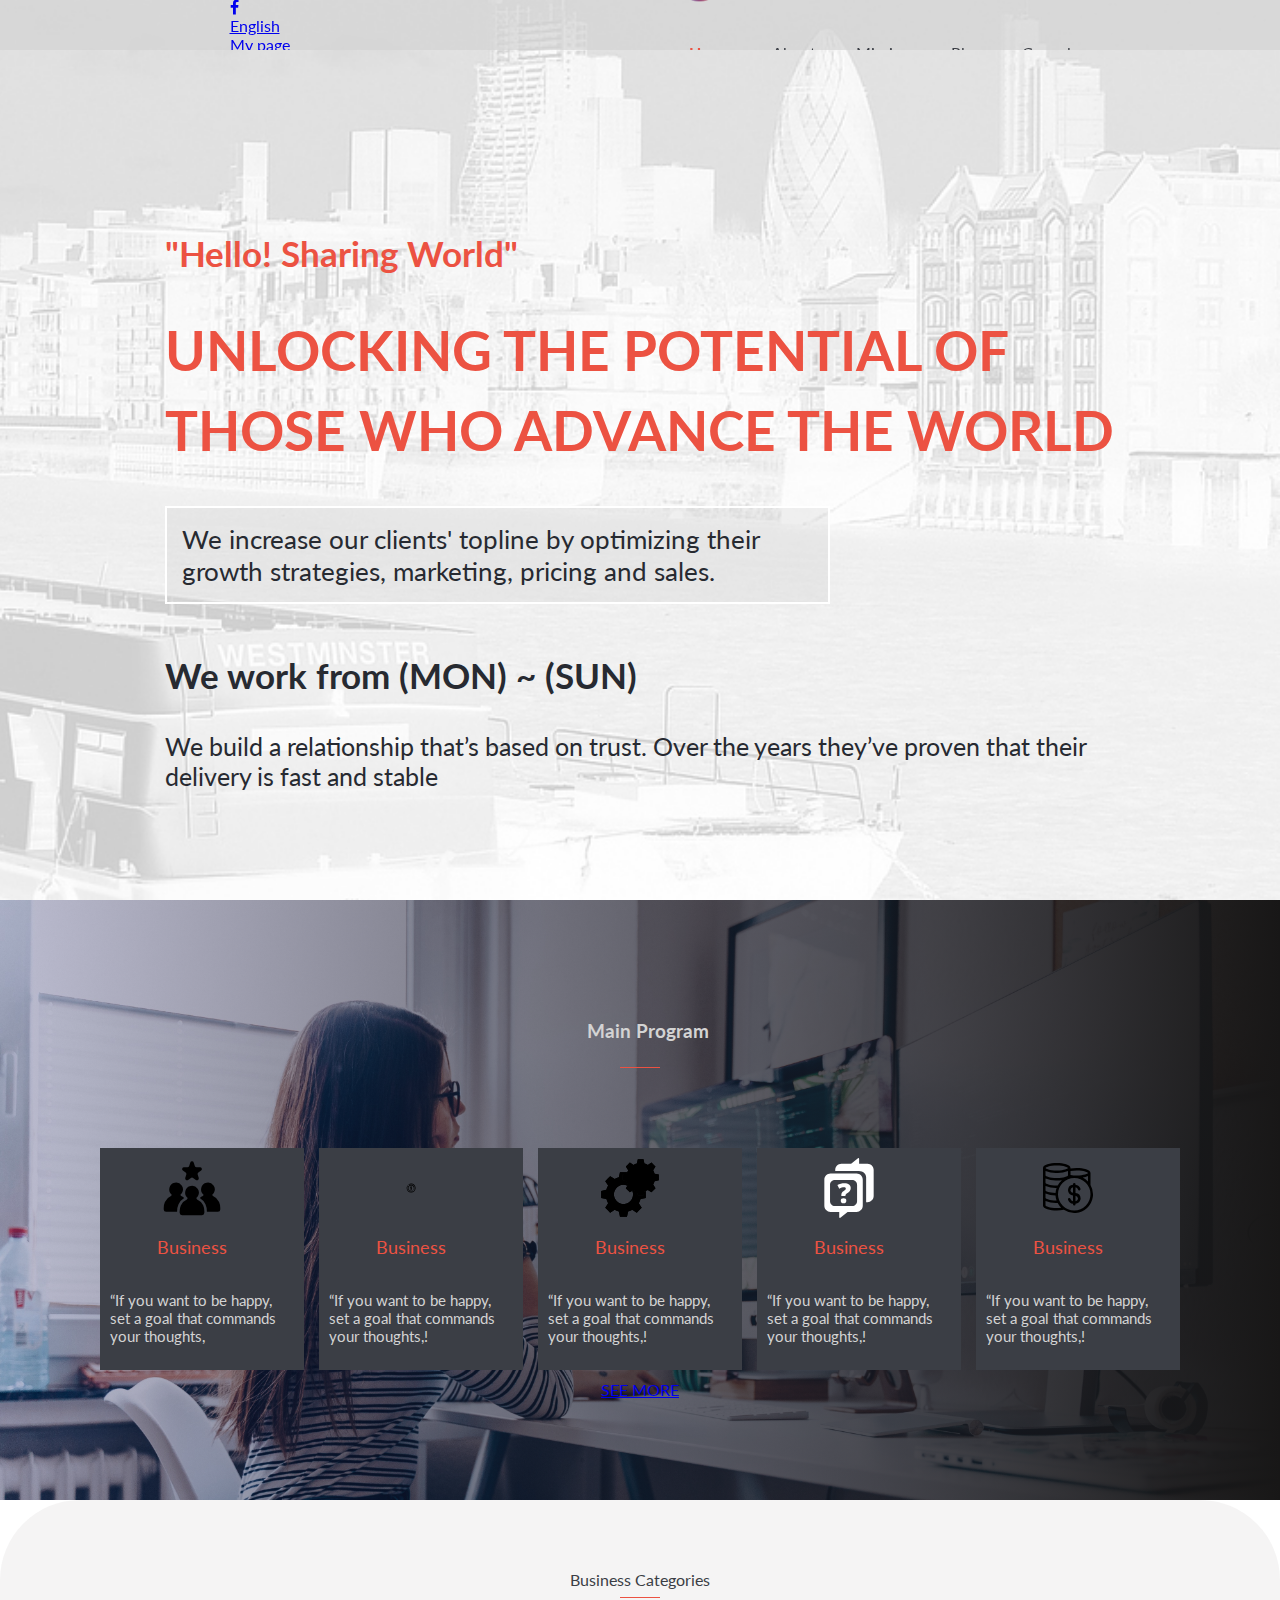
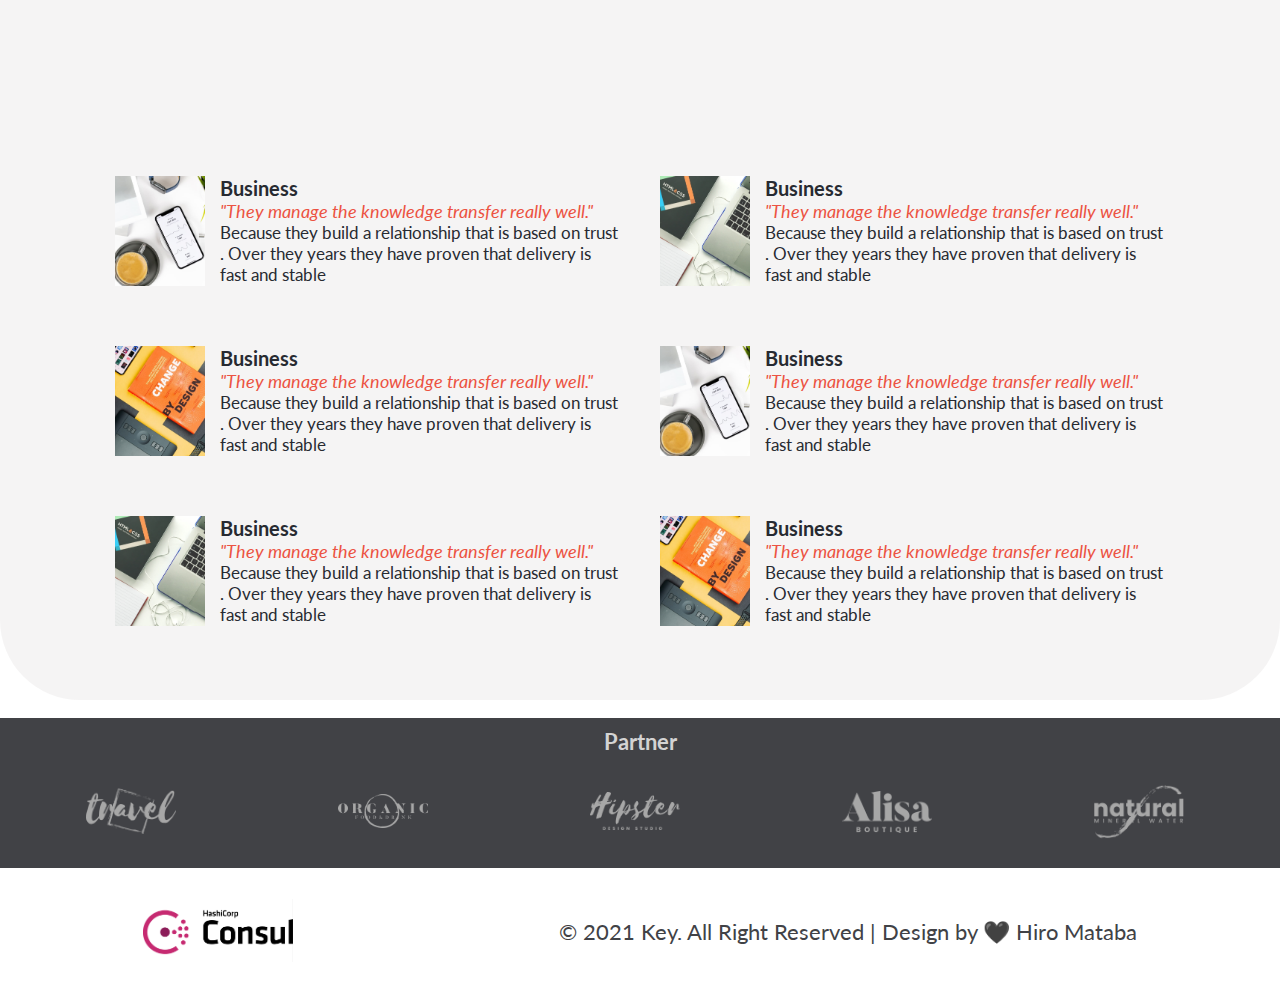
==== index.html @ ee6054e7 "Apply Review" ====
<!DOCTYPE html>
<html lang="en">
  <head>
    <meta charset="UTF-8" />
    <meta http-equiv="X-UA-Compatible" content="IE=edge" />
    <meta name="viewport" content="width=device-width, initial-scale=1.0" />
    <title>Consul</title>
    <link rel="stylesheet" href="style.css" />
    <link
      rel="stylesheet"
      href="https://cdnjs.cloudflare.com/ajax/libs/font-awesome/4.7.0/css/font-awesome.min.css"
    />
  </head>
  <body>
    <header>
      <div class="top-navbar">
        <ul>
          <li><a href="#"><i class="fa fa-twitter"></i></a></li>
          <li><a href="#"><i class="fa fa-facebook"></i></a></li>
          <li><a href="#">English</a></li>
          <li><a href="#">My page</a></li>
          <li><a href="#"> Logout</a></li>
        </ul>
      </div>

      <div class="main-navbar">
        <div class="logo">
          <a href="#"><img src="./img/consul-logo.png" alt="" /></a>
        </div>
        <nav class="navbar">
          <div class="hamburger">
            <img src="./img/Hamburger_icon.svg.png" alt="Menu Hamburger" />
          </div>
          <ul class="nav-links">
            <li class="close-menu-btn">
              <button type="submit">
                <span>&times;</span>
              </button>
            </li>
            <li><a href="index.html" id="current">Home</a></li>
            <li><a href="about.html">About</a></li>
            <li><a href="#">Mission</a></li>
            <li><a href="#">Plan</a></li>
            <li id="consul-lg"><a href="#">Consul</a></li>
          </ul>
        </nav>
      </div>

    </header>
    <main>
      <section class="home-section">
        <div class="home-wrapper">
          <div class="home-section-header">
            <h2 class="home-greeting">"Hello! Sharing World"</h2>
            <h1 class="home-info">
              Unlocking the potential of those who advance the world
            </h1>
          </div>
          <div class="home-text">
            <p>
              We increase our clients' topline by optimizing their growth
              strategies, marketing, pricing and sales.
            </p>
          </div>
          <div class="home-timetable">
            <p>We work from (MON) ~ (SUN)</p>
          </div>
          <div class="home-adress">
            <p>We build a relationship that’s based on trust. Over the years they’ve proven that their delivery is fast and stable</p>
          </div>

        </div>
      </section>

      <section class="main-program">
        <div class="main-program-ul">
          <h3 class="main-program-intro">Main Program</h3>
          <p class="main-program-intro-line"></p>
          <div class="main-grid">
            <div class="main-program-li">
              <div class="main-program-img">
                <svg xmlns="http://www.w3.org/2000/svg" viewBox="0 0 64 64"><g id="Teamwork"><path d="M22.2837,13.3631l2.9538,2.1461a1.9827,1.9827,0,0,1,.72,2.2168L24.83,21.1986a1.9827,1.9827,0,0,0,3.051,2.2166l2.9541-2.1461a1.9823,1.9823,0,0,1,2.3306,0l2.9541,2.1461a1.9827,1.9827,0,0,0,3.051-2.2166L38.042,17.726a1.9828,1.9828,0,0,1,.72-2.2168l2.9539-2.1461a1.9827,1.9827,0,0,0-1.1655-3.5867H36.9a1.9831,1.9831,0,0,1-1.8857-1.37L33.8857,4.9338a1.9826,1.9826,0,0,0-3.7712,0L28.9861,8.4064A1.9829,1.9829,0,0,1,27.1,9.7764H23.4492A1.9827,1.9827,0,0,0,22.2837,13.3631Z"/><path d="M37.4387,44.1386a1.1737,1.1737,0,0,1-.71-1.0786,1.1966,1.1966,0,0,1,.3718-.8779c.0725-.0691.1419-.1372.1939-.192a7.3474,7.3474,0,0,0,.9675-1.2707,7.3009,7.3009,0,0,0-7.637-10.9231,7.134,7.134,0,0,0-5.758,5.5937A7.3,7.3,0,0,0,26.88,42.1668a1.2386,1.2386,0,0,1,.3862.8793v.0061a1.1751,1.1751,0,0,1-.71,1.09,12.0152,12.0152,0,0,0-6.46,6.4014,15.2866,15.2866,0,0,0-1.274,6.2953v1.56A2.547,2.547,0,0,0,21.37,60.9459h21.261a2.5468,2.5468,0,0,0,2.5466-2.5468V56.8234a15.2521,15.2521,0,0,0-1.2761-6.292A12.0124,12.0124,0,0,0,37.4387,44.1386Z"/><path d="M60.8821,47.0135A12.0119,12.0119,0,0,0,54.42,40.6208a1.1745,1.1745,0,0,1-.71-1.0786,1.1973,1.1973,0,0,1,.3719-.878c.0725-.0692.1421-.1372.1938-.1921a7.3327,7.3327,0,0,0,.9676-1.27,7.3007,7.3007,0,0,0-7.6368-10.9232,7.1333,7.1333,0,0,0-5.758,5.5937,7.3,7.3,0,0,0,2.0129,6.7768,1.2373,1.2373,0,0,1,.3862.8792v.0063a1.1745,1.1745,0,0,1-.71,1.09,11.8293,11.8293,0,0,0-3.1953,1.9487,14.7374,14.7374,0,0,1,6.0188,6.8459,17.8408,17.8408,0,0,1,1.5161,7.405v.6043H59.6116a2.5468,2.5468,0,0,0,2.5468-2.5466V53.3056A15.25,15.25,0,0,0,60.8821,47.0135Z"/><path d="M23.66,42.5729a11.8205,11.8205,0,0,0-3.2026-1.9521,1.1744,1.1744,0,0,1-.71-1.0786,1.1968,1.1968,0,0,1,.3721-.878c.0722-.0692.1418-.1372.1938-.1921a7.341,7.341,0,0,0,.9673-1.27,7.3006,7.3006,0,0,0-7.6367-10.9232,7.1338,7.1338,0,0,0-5.7581,5.5937,7.3007,7.3007,0,0,0,2.013,6.7768,1.2369,1.2369,0,0,1,.3862.8792v.0063a1.1747,1.1747,0,0,1-.71,1.09,12.0156,12.0156,0,0,0-6.46,6.4013,15.2875,15.2875,0,0,0-1.2742,6.2953l0,1.5607a2.5465,2.5465,0,0,0,2.5466,2.5466H16.1228v-.5893a17.8839,17.8839,0,0,1,1.5127-7.4058A14.74,14.74,0,0,1,23.66,42.5729Z"/></g></svg>
              </div>
              <div class="main-role">
                <p>Business</p>
              </div>
              <div class="main-content">
                <p>
                  “If you want to be happy, set a goal that commands your thoughts,                </p>
              </div>
            </div>
            <div class="main-program-li">
              <div class="main-program-img">
                <svg xmlns="http://www.w3.org/2000/svg" xmlns:xlink="http://www.w3.org/1999/xlink" height="2.7092mm" style="shape-rendering:geometricPrecision; text-rendering:geometricPrecision; image-rendering:optimizeQuality; fill-rule:evenodd; clip-rule:evenodd" version="1.1" viewBox="0 0 270.92 270.92" width="2.7092mm" xml:space="preserve"><defs></defs><g id="Layer_x0020_1"><path class="fil0" d="M135.46 110.1c4.8,0 8.72,3.91 8.72,8.71 0,4.38 3.56,7.93 7.94,7.93 4.37,0 7.93,-3.55 7.93,-7.93 0,-10.76 -7.01,-19.84 -16.66,-23.16l0 -4.5c0,-4.37 -3.55,-7.94 -7.93,-7.94 -4.39,0 -7.94,3.57 -7.94,7.94l0 4.5c-9.65,3.32 -16.64,12.4 -16.64,23.16 0,13.57 11.02,24.59 24.58,24.59 4.8,0 8.72,3.92 8.72,8.72 0,4.81 -3.92,8.72 -8.72,8.72 -4.8,0 -8.71,-3.91 -8.71,-8.72 0,-4.38 -3.56,-7.94 -7.94,-7.94 -4.39,0 -7.93,3.56 -7.93,7.94 0,10.76 6.99,19.83 16.64,23.15l0 4.5c0,4.39 3.55,7.95 7.94,7.95 4.38,0 7.93,-3.56 7.93,-7.95l0 -4.5c9.65,-3.32 16.66,-12.39 16.66,-23.15 0,-13.56 -11.03,-24.59 -24.59,-24.59 -4.8,0 -8.71,-3.91 -8.71,-8.72 0,-4.8 3.91,-8.71 8.71,-8.71zm66.49 69.43c3.89,2.05 8.68,0.56 10.72,-3.3 6.6,-12.47 10.08,-26.57 10.08,-40.77 0,-48.12 -39.17,-87.28 -87.29,-87.28 -48.13,0 -87.29,39.16 -87.29,87.28 0,48.13 39.16,87.29 87.29,87.29 13.99,0 27.89,-3.38 40.2,-9.79 3.89,-2.01 5.4,-6.82 3.38,-10.7 -2.02,-3.87 -6.81,-5.41 -10.71,-3.38 -10.19,5.32 -21.26,8.01 -32.87,8.01 -39.38,0 -71.43,-32.04 -71.43,-71.43 0,-39.37 32.05,-71.42 71.43,-71.42 39.38,0 71.43,32.05 71.43,71.42 0,11.63 -2.86,23.16 -8.24,33.34 -2.06,3.88 -0.58,8.68 3.3,10.73zm-66.49 -163.11c-22.99,0 -45.31,6.58 -64.54,19.01 -3.69,2.38 -4.74,7.29 -2.36,10.97 2.39,3.68 7.28,4.72 10.98,2.36 16.64,-10.76 36,-16.46 55.92,-16.46 56.89,0 103.16,46.28 103.16,103.16 0,56.89 -46.27,103.17 -103.16,103.17 -56.89,0 -103.17,-46.28 -103.17,-103.17 0,-19.73 5.59,-38.92 16.18,-55.47 2.36,-3.7 1.28,-8.61 -2.42,-10.97 -3.69,-2.36 -8.6,-1.28 -10.95,2.41 -12.22,19.11 -18.68,41.27 -18.68,64.03 0,65.65 53.39,119.04 119.04,119.04 65.64,0 119.04,-53.39 119.04,-119.04 0,-65.63 -53.4,-119.04 -119.04,-119.04z"/></g></svg>
              </div>
              <div class="main-role">
                <p>Business</p>
              </div>
              <div class="main-content">
                <p>
                  “If you want to be happy, set a goal that commands your thoughts,!
                </p>
              </div>
            </div>
            <div class="main-program-li">
              <div class="main-program-img">
                <svg xmlns="http://www.w3.org/2000/svg" data-name="Layer 1" id="Layer_1" viewBox="0 0 500 500"><defs></defs><title/><path class="cls-1" d="M370.08,277.67,362.45,313H315.23l-7.63-35.29a119.26,119.26,0,0,1-28.51-11.82l-9.86,6.35A80,80,0,1,1,229,230.88l5.93-9.21a119.24,119.24,0,0,1-11.81-28.51l-35.29-7.63V138.31l35.29-7.63c.75-2.8,1.61-5.54,2.56-8.25l-1-4.43h-58l-9.37,43.36a145.92,145.92,0,0,0-35,14.51L85,151.84,65.45,171.37l-2,1.95L44,192.86l24,37.29a146.57,146.57,0,0,0-14.51,35l-43.36,9.37v58l43.36,9.37A146.74,146.74,0,0,0,68,377L44,414.26l19.53,19.53,2,2L85,455.28l37.29-24a146.33,146.33,0,0,0,35,14.51l9.37,43.36h58l9.38-43.36a146.26,146.26,0,0,0,35-14.51l37.29,24,19.54-19.53,1.95-2,19.54-19.53-24-37.29a146.36,146.36,0,0,0,14.52-35l43.35-9.37v-58l-.84-.18C377,275.61,373.59,276.72,370.08,277.67Z"/><path class="cls-2" d="M454.59,130.68a119.24,119.24,0,0,0-11.81-28.51l19.56-30.36-15.9-15.9-1.59-1.59-15.91-15.9L398.59,58a119.24,119.24,0,0,0-28.51-11.81l-7.63-35.29H315.23L307.6,46.17A119.24,119.24,0,0,0,279.09,58L248.73,38.42l-15.9,15.9-1.59,1.59-15.9,15.9,19.56,30.36a119.24,119.24,0,0,0-11.81,28.51l-35.29,7.63v47.22l35.29,7.63a119.24,119.24,0,0,0,11.81,28.51L215.34,252l15.9,15.9,1.59,1.59,15.9,15.91,30.36-19.57a119.26,119.26,0,0,0,28.51,11.82L315.23,313h47.22l7.63-35.29a119.26,119.26,0,0,0,28.51-11.82l30.35,19.57,15.91-15.91,1.59-1.59,15.9-15.9-19.56-30.35a119.24,119.24,0,0,0,11.81-28.51l35.29-7.63V138.31Z"/><path class="cls-3" d="M454.59,130.68a119.24,119.24,0,0,0-11.81-28.51l19.56-30.36-15.9-15.9-1.59-1.59-15.91-15.9L398.59,58a119.24,119.24,0,0,0-28.51-11.81l-7.63-35.29H315.23L307.6,46.17A119.24,119.24,0,0,0,279.09,58L248.73,38.42l-15.9,15.9-1.59,1.59-15.9,15.9,19.56,30.36a119.24,119.24,0,0,0-11.81,28.51l-35.29,7.63v47.22l35.29,7.63a119.24,119.24,0,0,0,11.81,28.51L215.34,252l15.9,15.9,1.59,1.59,15.9,15.91,30.36-19.57a119.26,119.26,0,0,0,28.51,11.82L315.23,313h47.22l7.63-35.29a119.26,119.26,0,0,0,28.51-11.82l30.35,19.57,15.91-15.91,1.59-1.59,15.9-15.9-19.56-30.35a119.24,119.24,0,0,0,11.81-28.51l35.29-7.63V138.31Z"/><path class="cls-3" d="M370.08,277.67,362.45,313H315.23l-7.63-35.29a119.26,119.26,0,0,1-28.51-11.82l-9.86,6.35A80,80,0,1,1,229,230.88l5.93-9.21a119.24,119.24,0,0,1-11.81-28.51l-35.29-7.63V138.31l35.29-7.63c.75-2.8,1.61-5.54,2.56-8.25l-1-4.43h-58l-9.37,43.36a145.92,145.92,0,0,0-35,14.51L85,151.84,65.45,171.37l-2,1.95L44,192.86l24,37.29a146.57,146.57,0,0,0-14.51,35l-43.36,9.37v58l43.36,9.37A146.74,146.74,0,0,0,68,377L44,414.26l19.53,19.53,2,2L85,455.28l37.29-24a146.33,146.33,0,0,0,35,14.51l9.37,43.36h58l9.38-43.36a146.26,146.26,0,0,0,35-14.51l37.29,24,19.54-19.53,1.95-2,19.54-19.53-24-37.29a146.36,146.36,0,0,0,14.52-35l43.35-9.37v-58l-.84-.18C377,275.61,373.59,276.72,370.08,277.67Z"/><circle class="cls-4" cx="338.84" cy="160.55" r="83.97"/><polyline class="cls-3" points="297.36 165.47 326.16 193 384.11 135.05"/></svg>
              </div>
              <div class="main-role">
                <p>Business</p>
              </div>
              <div class="main-content">
                <p>
                  “If you want to be happy, set a goal that commands your thoughts,!
                </p>
              </div>
            </div>
            <div class="main-program-li">
              <div class="main-program-img">
                <svg xmlns="http://www.w3.org/2000/svg" xmlns:xlink="http://www.w3.org/1999/xlink" enable-background="new 0 0 512 512" id="Layer_1" version="1.1" viewBox="0 0 512 512" xml:space="preserve"><g><path d="M414,48.7h-71.7V6c0-5-5.8-7.8-9.8-4.7l-58.5,47.3H191c-28.9,0-52.5,23.6-52.5,52.5v10.5h202.6   c33.6,0,61.1,23.6,61.1,52.5v212.6H414c28.9,0,52.5-23.6,52.5-52.5V101.2C466.5,72.3,442.9,48.7,414,48.7z" fill="#fff"/><path d="M321,132.8H98c-28.9,0-52.5,23.6-52.5,52.5v223.1c0,28.9,23.6,52.5,52.5,52.5h74.6V506c0,5,5.8,7.8,9.8,4.7   l61.6-49.8H321c28.9,0,52.5-23.6,52.5-52.5V185.3C373.5,156.4,349.9,132.8,321,132.8z M324.9,368c0,22.4-18.3,40.7-40.7,40.7H134.8   c-22.4,0-40.7-18.3-40.7-40.7V229.1c0-22.4,18.3-40.7,40.7-40.7h149.4c22.4,0,40.7,18.3,40.7,40.7V368z" fill="#fff"/><g><path d="M227,381c-4.2,3.8-10,5.7-17.3,5.7c-7.5,0-13.4-1.9-17.7-5.7c-4.3-3.8-6.4-9.2-6.4-16.2    c0-7,2-12.4,6.1-16.2c4.1-3.8,10.1-5.7,18-5.7c7.6,0,13.5,1.9,17.5,5.8c4.1,3.8,6.1,9.2,6.1,16.2C233.3,371.8,231.2,377.2,227,381    z" fill="#fff"/><path d="M264.2,280.1c-4.3,6.7-11.2,13.1-20.6,19.1c-8,5.2-13,9-15,11.4c-2,2.4-3,5.2-3,8.5v5.8h-35.1v-9.8    c0-7.5,1.5-13.8,4.6-18.9c3-5.1,8.4-10.1,16.2-15c6.2-3.9,10.6-7.4,13.3-10.5c2.7-3.1,4.1-6.7,4.1-10.7c0-3.2-1.4-5.7-4.3-7.6    c-2.9-1.9-6.7-2.8-11.3-2.8c-11.5,0-24.9,4.1-40.3,12.2l-15.9-31.1c19-10.8,38.7-16.2,59.4-16.2c17,0,30.3,3.7,40,11.2    c9.7,7.5,14.5,17.6,14.5,30.5C270.7,265.4,268.5,273.4,264.2,280.1z" fill="#fff"/></g></g></svg>
              </div>
              <div class="main-role">
                <p>Business</p>
              </div>
              <div class="main-content">
                <p>
                  “If you want to be happy, set a goal that commands your thoughts,!
                </p>
              </div>
            </div>
            <div class="main-program-li">
              <div class="main-program-img">
                <svg xmlns="http://www.w3.org/2000/svg" viewBox="0 0 24 24"><title/><g id="cash"><path d="M21,10.77V6c0-1.37-2.85-2-5.5-2a15,15,0,0,0-2.5.2V4c0-1.37-2.85-2-5.5-2S2,2.63,2,4V19c0,1.37,2.85,2,5.5,2a14.7,14.7,0,0,0,2.83-.27A7.49,7.49,0,0,0,21,10.77ZM17.89,7.82A7.34,7.34,0,0,0,20,7.21V9.42A7.55,7.55,0,0,0,17.89,7.82ZM7.5,6A10.93,10.93,0,0,0,12,5.21V7c-.08.28-1.58,1-4.5,1S3.08,7.27,3,7V5.21A10.93,10.93,0,0,0,7.5,6Zm-.06,6A6.91,6.91,0,0,0,7,14c-2.6-.08-3.95-.73-4-1V11.21A11,11,0,0,0,7.44,12ZM3,16V14.21A10.22,10.22,0,0,0,7,15a7.49,7.49,0,0,0,.42,2C4.56,17,3.08,16.27,3,16Zm4.88-5H7.5c-2.92,0-4.42-.73-4.5-1V8.21A10.93,10.93,0,0,0,7.5,9a15.5,15.5,0,0,0,2.06-.13A7.53,7.53,0,0,0,7.88,11ZM15.5,5c2.93,0,4.43.73,4.5,1s-1.57,1-4.5,1A14.59,14.59,0,0,1,13,6.79V5.21A14.59,14.59,0,0,1,15.5,5Zm-8-2c2.9,0,4.4.72,4.5,1-.1.27-1.5.94-4.19,1H7.5C4.58,5,3.08,4.27,3,4H3C3.08,3.73,4.58,3,7.5,3Zm0,17c-2.92,0-4.42-.73-4.5-1V17.21A10.93,10.93,0,0,0,7.5,18h.37a7.5,7.5,0,0,0,1.42,1.89A14.67,14.67,0,0,1,7.5,20Zm7,1A6.5,6.5,0,1,1,21,14.5,6.51,6.51,0,0,1,14.5,21Z"/><path d="M15,14v-2.3a1.29,1.29,0,0,1,1,.88.5.5,0,0,0,1-.24A2.38,2.38,0,0,0,15,10.72V10.5a.5.5,0,0,0-1,0v.21a2.27,2.27,0,0,0-2,2.12,2.31,2.31,0,0,0,.05.46A2.39,2.39,0,0,0,14,15v2.31a1.29,1.29,0,0,1-1-.88.5.5,0,1,0-1,.24A2.36,2.36,0,0,0,14,18.28v.22a.5.5,0,0,0,1,0v-.22A2.36,2.36,0,0,0,17,16.61a2.28,2.28,0,0,0,.05-.44A2.28,2.28,0,0,0,15,14Zm-2-1a.78.78,0,0,1,0-.22,1.23,1.23,0,0,1,1-1.09v2.19A1.3,1.3,0,0,1,13,13.05ZM16,16.38a1.29,1.29,0,0,1-1,.88V15.07a1.23,1.23,0,0,1,1,1.1A.82.82,0,0,1,16,16.38Z"/></g></svg>
              </div>
              <div class="main-role">
                <p>Business</p>
              </div>
              <div class="main-content">
                <p>
                  “If you want to be happy, set a goal that commands your thoughts,!
                </p>
              </div>
            </div>
          </div>
          <div class="see-more">
            <a href="#" >SEE MORE</a>
          </div>
        </div>

       

        <div class="join-global-btn">
          <button type="submit">Join Consul</button>
        </div>
      </section>

      <section class="feature">
        <div class="feature-speaker">
          <div class="flex">
            <p class="feature-title">Business Categories</p>
            <div class="feature-title-line"></div>
          </div>
          <div class="speaker-grid">
            
          </div>
        
          <div class="show-more-btn">
            <button type="submit">
              MORE <i class="fa fa-chevron-circle-down"></i>
            </button>
          </div>
        </div>
      </section>

      <footer class="none">
        <div class="footer-header">
          <h2>Partner</h2>
        </div>
        <ul class="footer-refs">
          <li>
            <a href="#"><img src="./img/logo1.png" alt="" /></a>
          </li>
          <li>
            <a href="#"><img src="./img/logo2.png" alt="" /></a>
          </li>
          <li>
            <a href="#"><img src="./img/logo5.png" alt="" /></a>
          </li>
          <li>
            <a href="#"><img src="./img/logo6.png" alt="" /></a>
          </li>
          <li>
            <a href="#"><img src="./img/logo9.png" alt="" /></a>
          </li>
        </ul>
        <div class="footer-bottom">
          <div class="footer-bottom-img">
            <img src="./img/foot.png" alt="" />
          </div>
          <div>
            <p>&copy; 2021 Key. All Right Reserved | Design by 🖤 Hiro Mataba</p>
          </div>
        </div>
      </footer>
    </main>
    <script type="module" src="index.js"></script>
  </body>
</html>
---- style.css ----
@import url('https://fonts.googleapis.com/css2?family=Lato:ital,wght@0,300;0,400;1,100;1,300&display=swap');

* {
  box-sizing: border-box;
}

body {
  padding: 0;
  margin: 0;
  font-family: 'Lato', sans-serif;
}

li {
  list-style: none;
}

header {
  display: flex;
  align-items: center;
  position: fixed;
  width: 100%;
  top: 0;
  height: 50px;
  z-index: 999;
  padding: 0;
  margin: 0;
  overflow: hidden;
  background-color: #d3d3d3ad;
}

.logo {
  display: none;
}

.hamburger {
  margin: 10px;
  width: 45px;
  height: 45px;
}

.hamburger img {
  width: 100%;
}

.nav-links {
  display: none;
  align-items: center;
  padding: 0;
}

.nav-links li {
  list-style: none;
  padding: 20px;
}

.menu-links {
  display: none;
  position: fixed;
  background: linear-gradient(to right, rgba(7, 9, 93, 0.24), rgb(24, 23, 23)), url('./img/img.jpg');
  background-position: center;
  background-size: cover;
  background-repeat: no-repeat;
  overflow: hidden;
  padding: 33px 38px 0 28px;
  margin-top: 0;
  margin-bottom: 0;
  left: 0;
  right: 0;
  top: 0;
  bottom: 0;
  z-index: 999;
  flex-direction: column;
  font-size: 25px;
  transition: all 0.6s ease-in-out;
}

.close-menu-btn {
  display: flex;
  width: 100%;
  margin-top: -60px;
  margin-right: -50px;
  justify-content: flex-end;
  transition: all 0.6s ease-in-out;
}

.close-menu-btn span {
  color: white;
  pointer-events: none;
  font-size: 35px;
}

.close-menu-btn button {
  padding-top: 20px;
  transition: all 0.6s ease-in-out;
  background-color: transparent;
  outline: none;
  border: none;
  cursor: pointer;
}

.menu-links a {
  color: #d3d3d3;
  font-size: 25px;
}

.home-section {
  padding-right: 15px;
  padding-left: 15px;
  padding-top: 100px;
  overflow: hidden;
  background-image: url('./img/homesection.jpg');
  background-position: top right;
  background-size: cover;
  background-repeat: no-repeat;
}

.home-section-header {
  color: #ec5242;
  line-height: 40px;
}

.home-greeting {
  font-size: 25px;
  margin-bottom: -20px;
}

.home-info {
  text-transform: uppercase;
  font-size: 35px;
  font-weight: bold;
}

.home-text {
  display: flex;
  align-items: center;
  justify-content: flex-start;
  border: 2px solid white;
  background-color: #d3d3d352;
}

.home-text p {
  margin: 15px;
  font-size: 16px;
  color: #272a31;
}

.home-timetable {
  color: #272a31;
  font-size: 23px;
  font-weight: bold;
  margin-top: 15px;
}

.home-adress {
  color: #272a31;
  font-size: 15px;
}

.home-icons {
  display: flex;
  align-items: center;
  justify-content: space-between;
  padding: 10px 29px;
}

.right-icon {
  width: 20px;
  height: 20px;
}

.right-icon img {
  width: 100%;
}

.main-program-ul {
  display: flex;
  align-items: center;
  justify-content: center;
  padding: 20px;
  flex-direction: column;
  background: linear-gradient(to right, rgba(7, 9, 93, 0.24), rgb(24, 23, 23)), url('./img/bg1.jpeg');
  background-position: top right;
  background-size: cover;
  background-repeat: no-repeat;
  width: 100%;
}

.main-program-intro {
  color: #d3d3d3;
  margin-left: 15px;
  text-align: center;
  margin-bottom: 7px;
}

.main-program-intro-line {
  text-align: center;
  width: 40px;
  height: 3px;
  margin-bottom: 12px;
  border-bottom: 1px solid #ec5242;
}

.main-program-li {
  display: flex;
  align-items: center;
  justify-content: space-between;
  flex-direction: row;
  margin: 10px 0;
  padding: 10px 10px;
  background-color: #3b3e45;
}

.main-program-img {
  width: 60px;
  height: 60px;
  display: flex;
  align-items: center;
  justify-content: center;
  margin-right: 20px;
}

.main-program-img img {
  width: 100%;
}

.main-content {
  font-size: 14px;
  color: #d3d3d3;
}

.main-role p {
  font-size: 16px;
  color: #ec5242;
  margin-right: 20px;
}

.join-global-btn {
  display: flex;
  align-items: center;
  justify-content: center;
  margin-top: 30px;
  margin-bottom: 50px;
}

.join-global-btn button {
  height: 60px;
  border: none;
  background: #ec5242;
  width: 70%;
  color: #d3d3d3;
  font-size: 16px;
}

.feature {
  background-color: #eeecec91;
  border-radius: 80px;
  padding-right: 15px;
  padding-left: 15px;
}

.feature-speaker {
  display: grid;
  align-items: center;
  justify-content: center;
  grid-template-columns: 1fr;
  grid-gap: 20px;
}

.flex {
  display: flex;
  align-items: center;
  justify-content: center;
  flex-direction: column;
}

.feature-title {
  text-align: center;
  color: #3b3e45;
}

.feature-title-line {
  width: 40px;
  height: 3px;
  margin-top: -10px;
  border-bottom: 1px solid #ec5242;
  margin-bottom: 50px;
}

.feature-article {
  display: flex;
  align-items: flex-start;
  justify-content: center;
  margin-bottom: 20px;
}

.feature-image {
  display: flex;
  align-items: center;
  justify-content: center;
  width: 200px;
  height: 110px;
  margin-right: 15px;
  object-fit: cover;
  top: 0;
  margin-top: 0;
}

.feature-image img {
  width: 100%;
  height: 100%;
  object-fit: cover;
  object-position: 50% 50%;
}

.arcticle-info {
  display: flex;
  align-items: center;
  justify-content: center;
  flex-direction: column;
}

.author-name {
  justify-content: flex-start;
  width: 100%;
  padding: 0;
  margin: 0;
  font-size: 17px;
  color: #272a31;
}

.author-word {
  justify-content: flex-start;
  width: 100%;
  font-size: 13px;
  color: #ec5242;
}

.author-message {
  color: #272a31;
  margin: 0;
  font-size: 12px;
}

.show-more-btn {
  display: flex;
  align-items: center;
  justify-content: center;
  margin-bottom: 50px;
}

.show-more-btn button {
  height: 50px;
  width: 95%;
  border: 1px solid #d3d3d3;
  font-size: 15px;
  color: #3b3e45;
  background: #fff;
}

.show-more-btn i {
  color: #ec5242;
  margin-left: 10px;
}

footer {
  background-color: #414246;
  height: 150px;
  text-align: center;
}

footer h2 {
  color: #d3d3d3;
  padding-top: 10px;
  font-size: 22px;
}

/* About page mobile */

.about-section {
  padding-right: 15px;
  padding-left: 15px;
  padding-top: 100px;
  overflow: hidden;
  background-image: url('./img/homesection.jpg');
  background-position: top right;
  background-size: cover;
  background-repeat: no-repeat;
}

.about-section-header {
  color: #ec5242;
  line-height: 40px;
}

.about-greeting {
  font-size: 25px;
  margin-bottom: -20px;
}

.about-info {
  text-transform: uppercase;
  font-size: 35px;
  font-weight: bold;
}

.about-text {
  display: flex;
  align-items: center;
  justify-content: flex-start;
  border: 2px solid #d3d3d3;
  background-color: white;
  text-align: center;
}

.about-text p {
  font-weight: 500;
  margin: 15px;
  font-size: 14px;
  color: #272a31;
}

.about-contact {
  text-align: center;
  padding: 10px 20px;
}

.about-contact p {
  font-size: 16px;
  color: #272a31;
}

.about-contact a {
  color: #272a31;
  font-size: 15px;
  text-decoration: underline;
}

.about-details {
  text-align: center;
  display: flex;
  align-items: center;
  justify-content: center;
  flex-direction: column;
}

.about-details h2 {
  font-size: 22px;
  margin: 5px;
  color: #272a31;
}

.about-details p {
  margin-top: 30px;
  color: #3b3e45;
  font-size: 14px;
}

.about-details-img {
  display: flex;
  align-items: center;
  justify-content: center;
  width: 80%;
  height: 50%;
  margin-right: auto;
  margin-left: auto;
  border: 2px solid #d3d3d3;
  margin-bottom: 50px;
}

.about-details-img img {
  display: block;
  margin-left: auto;
  margin-right: auto;
  width: 50%;
}

.about-middle-page {
  border-top: 1px solid #d3d3d3;
}

.about-middle-page-wrapper {
  text-align: center;
  display: flex;
  align-items: center;
  justify-content: center;
  flex-direction: column;
  padding: 0 20px;
}

.about-middle-page-wrapper h2 {
  font-size: 21px;
  margin: 5px;
  color: #272a31;
  margin-top: 30px;
}

.about-middle-page-wrapper p {
  margin-top: 30px;
  color: #3b3e45;
  font-size: 14px;
  margin-bottom: 50px;
}

.about-images {
  display: flex;
  align-items: center;
  justify-content: center;
  flex-direction: column;
  width: 85%;
  margin-right: auto;
  margin-left: auto;
  margin-bottom: 50px;
}

.about-images img {
  display: block;
  margin-left: auto;
  margin-right: auto;
  width: 100%;
  height: 20%;
  margin-top: 20px;
}

.abs {
  position: absolute;
  display: flex;
  align-items: center;
  justify-content: center;
  width: 100%;
  height: 30%;
}

.nav-links li a {
  text-decoration: none;
  color: #d3d3d3;
}

.footer-bottom {
  display: flex;
  align-items: center;
  justify-content: space-around;
  padding-top: 20px;
  padding-bottom: 30px;
}

.footer-bottom-img {
  width: 150px;
}

.footer-bottom-img img {
  width: 100%;
  margin-left: 10px;
}

.footer-bottom p {
  color: #414246;
  font-size: 14px;
  margin: 0 10px;
}

.footer-refs {
  display: flex;
  align-items: center;
  justify-content: space-around;
  flex-wrap: wrap;
  background-color: #414246;
  list-style: none;
  padding: 10px;
  line-height: 40px;
}

.footer-refs li a img {
  width: 60px;
}

.footer-refs li a {
  margin-right: 10px;
}

@media screen and (max-width: 321px) {
  .main-program-li {
    flex-direction: column;
  }
}

/* Add Desktop Version */

@media screen and (min-width: 992px) {
  header {
    display: flex;
    align-items: center;
    justify-content: space-around;
    position: fixed;
    width: 100%;
    top: 0;
    height: 50px;
    z-index: 999;
    overflow: hidden;
    background-color: #d3d3d3ad;
  }

  .close-menu-btn {
    display: none;
  }

  .nav-links {
    display: flex;
  }

  .menu-links {
    display: none;
  }

  .nav-links li a {
    text-decoration: none;
    color: #3b3e45;
  }

  .hamburger {
    display: none;
  }

  #current {
    color: #ec5242;
    font-weight: bold;
  }

  .logo {
    display: flex;
    align-items: center;
    justify-content: center;
    width: 150px;
  }

  .logo img {
    width: 100%;
  }

  .home-wrapper {
    width: 80%;
    margin: 0 150px;
  }

  .home-section {
    display: flex;
    align-items: center;
    justify-content: center;
    height: 900px;
  }

  .home-section-header {
    color: #ec5242;
    line-height: 80px;
  }

  .home-greeting {
    font-size: 35px;
    margin-bottom: -20px;
  }

  .home-info {
    text-transform: uppercase;
    font-size: 55px;
    font-weight: bold;
  }

  .home-text {
    width: 70%;
    margin-bottom: 50px;
  }

  .home-text p {
    margin: 15px;
    font-size: 26px;
    color: #272a31;
  }

  .home-timetable {
    color: #272a31;
    font-size: 35px;
    font-weight: bold;
    margin-top: 15px;
  }

  .home-adress {
    color: #272a31;
    font-size: 25px;
  }

  .main-program-ul {
    height: 600px;
    padding: 0 100px;
  }

  .main-program-intro-line {
    margin-bottom: 70px;
  }

  .join-global-btn {
    display: none;
  }

  .main-grid {
    display: grid;
    grid-template-columns: 1fr 1fr 1fr 1fr 1fr;
    grid-gap: 15px;
  }

  .main-program-li {
    flex-direction: column;
  }

  .main-program-img {
    width: 60px;
    height: 60px;
  }

  .main-content {
    font-size: 15px;
    color: #d3d3d3;
  }

  .main-role p {
    font-size: 18px;
    color: #ec5242;
    margin-right: 20px;
  }

  .speaker-grid {
    display: grid;
    grid-template-columns: 1fr 1fr;
    grid-gap: 40px;
    margin-top: 0;
  }

  .feature-speaker {
    align-items: center;
    justify-content: center;
    width: 100%;
    padding: 0 100px;
    height: 800px;
  }

  .author-name {
    font-size: 20px;
    color: #272a31;
  }

  .author-word {
    justify-content: flex-start;
    width: 100%;
    font-size: 18px;
    color: #ec5242;
  }

  .author-message {
    color: #272a31;
    margin: 0;
    font-size: 17px;
  }

  .show-more-btn {
    display: none;
  }

  /* Add About Page */

  .about-wrapper {
    width: 80%;
    margin: 0 150px;
  }

  .about-section {
    display: flex;
    align-items: center;
    justify-content: center;
    height: 900px;
  }

  .about-section-header {
    color: #ec5242;
    line-height: 80px;
  }

  .about-greeting {
    display: none;
  }

  .about-info {
    text-transform: uppercase;
    font-size: 55px;
    font-weight: bold;
  }

  .about-text {
    text-align: center;
    width: 100%;
    margin-bottom: 50px;
  }

  .about-middle-page-wrapper p {
    font-size: 22px;
  }

  .about-middle-page-wrapper h2 {
    font-size: 26px;
  }

  .about-text p {
    margin: 15px;
    font-size: 26px;
    color: #272a31;
  }

  .about-contact p {
    font-size: 27px;
  }
/* stylelint-disable */
.about-contact a {
  font-size: 24px;
}
/* stylelint-enable */

  .about-images {
    margin: 0 auto;
    display: grid;
    grid-gap: 20px;
    grid-template-columns: 1fr 1fr 1fr;
    margin-bottom: 79px;
  }

  .about-images img {
    width: 100%;
    height: 100%;
  }

  .about-details h2 {
    font-size: 50px;
  }

  .about-details p {
    margin: 60px 20px;
    font-size: 23px;
  }

  .about-details-img {
    width: 40%;
  }

  .footer-bottom {
    justify-content: space-around;
    width: 100%;
  }

  .footer-bottom p {
    font-size: 22px;
  }

  .footer-refs li a img {
    width: 90px;
  }
}
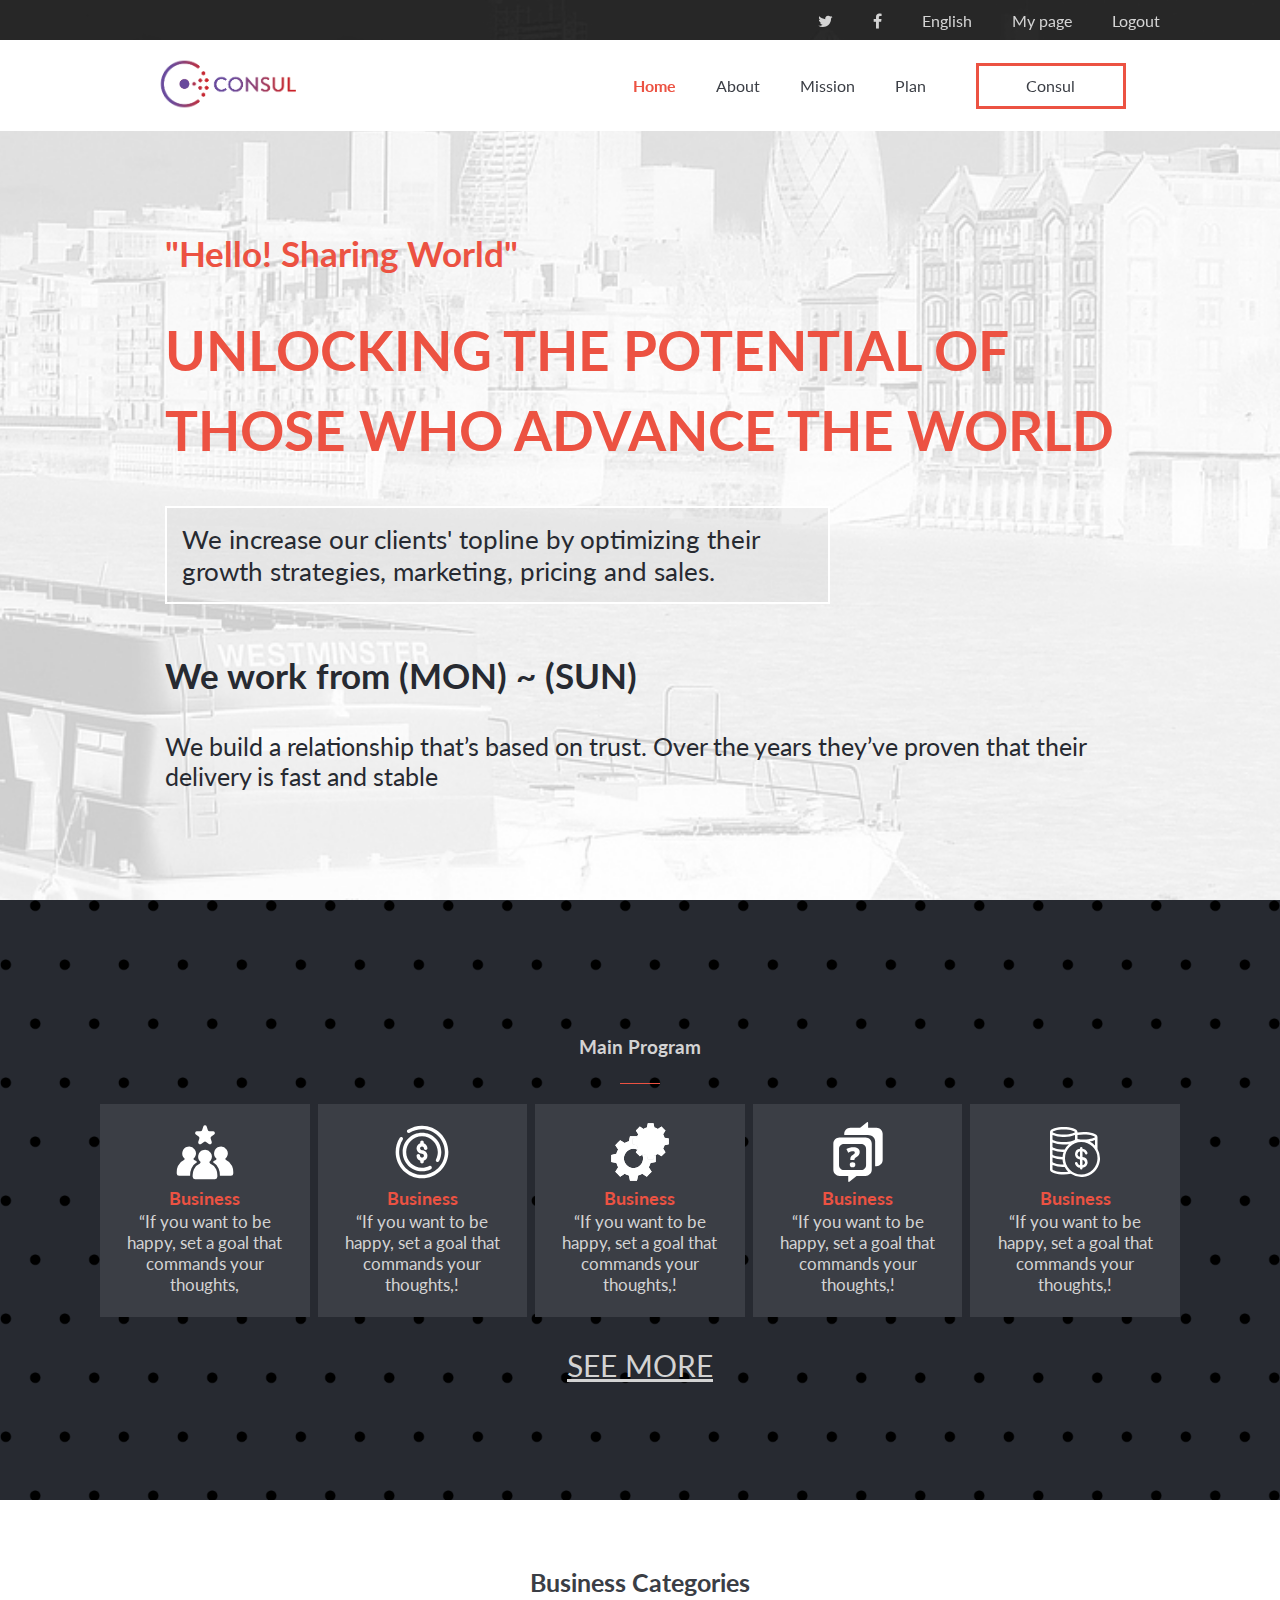
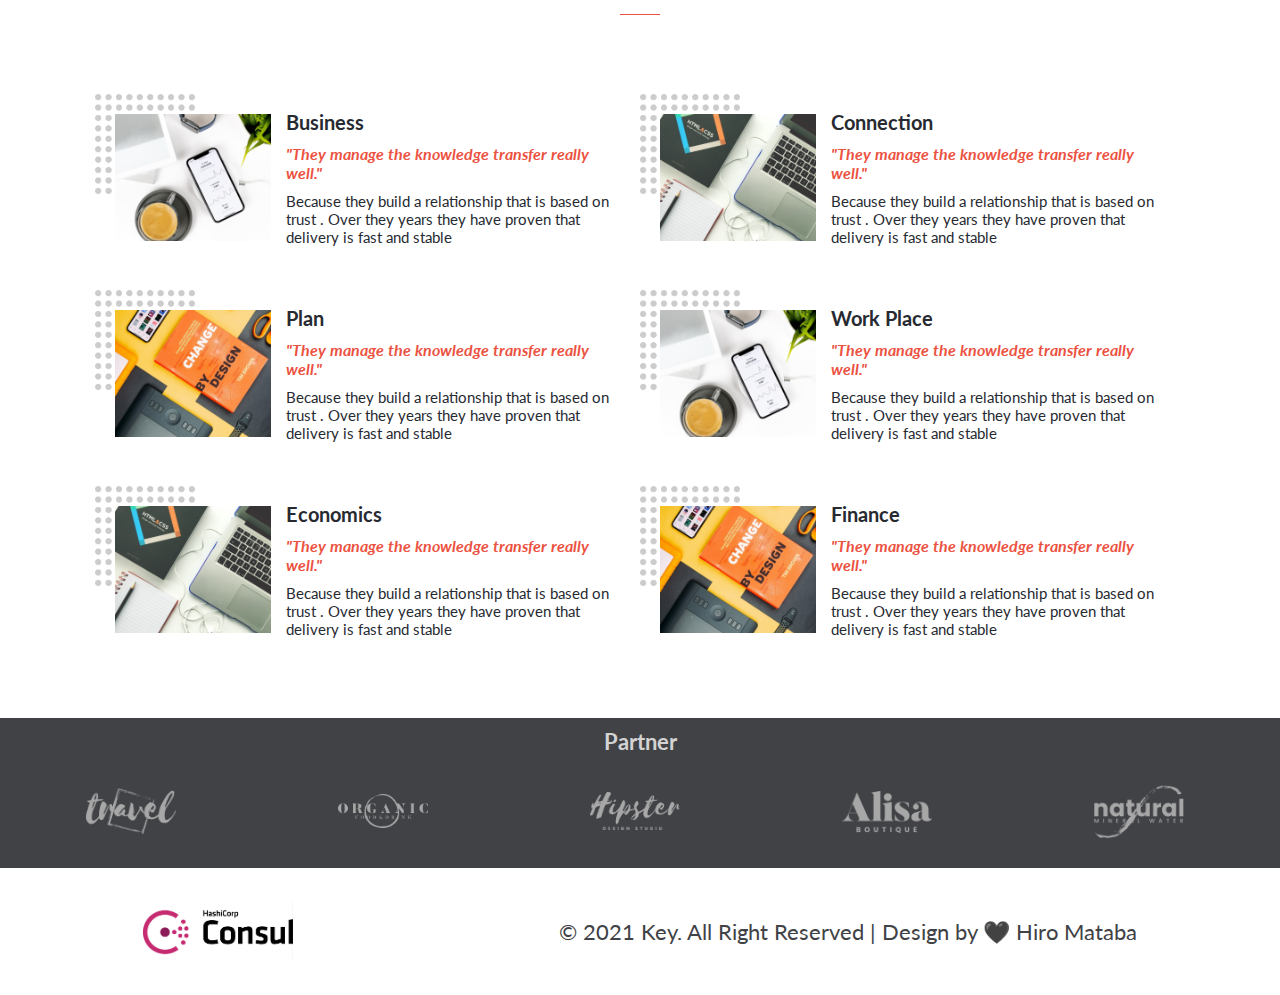
==== commit 42beb42a: "Arrange files in order" ====
--- a/index.html
+++ b/index.html
@@ -5,7 +5,7 @@
     <meta http-equiv="X-UA-Compatible" content="IE=edge" />
     <meta name="viewport" content="width=device-width, initial-scale=1.0" />
     <title>Consul</title>
-    <link rel="stylesheet" href="style.css" />
+    <link rel="stylesheet" href="./css/style.css" />
     <link
       rel="stylesheet"
       href="https://cdnjs.cloudflare.com/ajax/libs/font-awesome/4.7.0/css/font-awesome.min.css"
@@ -37,8 +37,8 @@
                 <span>&times;</span>
               </button>
             </li>
-            <li><a href="index.html" id="current">Home</a></li>
-            <li><a href="about.html">About</a></li>
+            <li><a href="./index.html" id="current">Home</a></li>
+            <li><a href="../html/about.html">About</a></li>
             <li><a href="#">Mission</a></li>
             <li><a href="#">Plan</a></li>
             <li id="consul-lg"><a href="#">Consul</a></li>
@@ -203,6 +203,6 @@
         </div>
       </footer>
     </main>
-    <script type="module" src="index.js"></script>
+    <script type="module" src="./js/index.js"></script>
   </body>
 </html>--- a/css/style.css
+++ b/css/style.css
@@ -0,0 +1,803 @@
+@import url('https://fonts.googleapis.com/css2?family=Lato:ital,wght@0,300;0,400;1,100;1,300&display=swap');
+
+* {
+  box-sizing: border-box;
+}
+
+body {
+  padding: 0;
+  margin: 0;
+  font-family: 'Lato', sans-serif;
+}
+
+li {
+  list-style: none;
+}
+
+header {
+  position: fixed;
+  width: 100%;
+  top: 0;
+}
+
+.top-navbar ul {
+  display: none;
+  align-items: center;
+  justify-content: flex-end;
+  height: 40px;
+  background-color: rgba(0, 0, 0, 0.829);
+  color: #d3d3d3;
+  width: 100%;
+  margin: 0;
+  padding: 0 100px;
+}
+
+#consul-lg {
+  display: flex;
+  align-items: center;
+  justify-content: center;
+  width: 150px;
+  border: 3px solid #ec5242;
+  height: 40px;
+  margin-left: 30px;
+}
+
+.logo {
+  display: none;
+}
+
+.hamburger {
+  margin: 10px;
+  width: 45px;
+  height: 45px;
+}
+
+.hamburger img {
+  width: 100%;
+}
+
+.nav-links {
+  display: none;
+  align-items: center;
+  padding: 0;
+}
+
+.nav-links li {
+  list-style: none;
+  padding: 20px;
+}
+
+.menu-links {
+  display: none;
+  position: fixed;
+  background: linear-gradient(to right, rgba(7, 9, 93, 0.24), rgb(24, 23, 23)), url('../img/img.jpg');
+  background-position: center;
+  background-size: cover;
+  background-repeat: no-repeat;
+  overflow: hidden;
+  padding: 33px 38px 0 28px;
+  margin-top: 0;
+  margin-bottom: 0;
+  left: 0;
+  right: 0;
+  top: 0;
+  bottom: 0;
+  z-index: 999;
+  flex-direction: column;
+  font-size: 25px;
+  transition: all 0.6s ease-in-out;
+}
+
+.close-menu-btn {
+  display: flex;
+  width: 100%;
+  margin-top: -60px;
+  margin-right: -50px;
+  justify-content: flex-end;
+  transition: all 0.6s ease-in-out;
+}
+
+.close-menu-btn span {
+  color: white;
+  pointer-events: none;
+  font-size: 35px;
+}
+
+.close-menu-btn button {
+  padding-top: 20px;
+  transition: all 0.6s ease-in-out;
+  background-color: transparent;
+  outline: none;
+  border: none;
+  cursor: pointer;
+}
+
+.menu-links a {
+  color: #d3d3d3;
+  font-size: 25px;
+}
+
+.home-section {
+  padding-right: 15px;
+  padding-left: 15px;
+  padding-top: 100px;
+  overflow: hidden;
+  background-image: url('../img/homesection.jpg');
+  background-position: top right;
+  background-size: cover;
+  background-repeat: no-repeat;
+}
+
+.home-section-header {
+  color: #ec5242;
+  line-height: 40px;
+}
+
+.home-greeting {
+  font-size: 25px;
+  margin-bottom: -20px;
+}
+
+.home-info {
+  text-transform: uppercase;
+  font-size: 35px;
+  font-weight: bold;
+}
+
+.home-text {
+  display: flex;
+  align-items: center;
+  justify-content: flex-start;
+  border: 2px solid white;
+  background-color: #d3d3d352;
+}
+
+.home-text p {
+  margin: 15px;
+  font-size: 16px;
+  color: #272a31;
+}
+
+.home-timetable {
+  color: #272a31;
+  font-size: 23px;
+  font-weight: bold;
+  margin-top: 15px;
+}
+
+.home-adress {
+  color: #272a31;
+  font-size: 15px;
+}
+
+.home-icons {
+  display: flex;
+  align-items: center;
+  justify-content: space-between;
+  padding: 10px 29px;
+}
+
+.right-icon {
+  width: 20px;
+  height: 20px;
+}
+
+.right-icon img {
+  width: 100%;
+}
+
+.see-more {
+  display: none;
+  color: #d3d3d3;
+  font-size: 30px;
+  padding-top: 20px;
+}
+
+.see-more a {
+  color: #d3d3d3;
+}
+
+.grid-img {
+  position: absolute;
+  top: -20px;
+  left: -20px;
+  width: 100px;
+  height: 100px;
+  z-index: -1;
+}
+
+.grid-img img {
+  width: 100%;
+  height: 100%;
+  opacity: 0.2;
+}
+
+.main-program-ul {
+  display: flex;
+  align-items: center;
+  justify-content: center;
+  padding: 20px;
+  flex-direction: column;
+  background-color: #272a31;
+  background-image: url('../img/mission.png');
+  background-position: top right;
+  background-size: cover;
+  background-repeat: no-repeat;
+  width: 100%;
+}
+
+.main-program-intro {
+  color: #d3d3d3;
+  text-align: center;
+  margin-bottom: 7px;
+}
+
+.main-program-intro-line {
+  text-align: center;
+  width: 40px;
+  height: 3px;
+  margin-bottom: 12px;
+  border-bottom: 1px solid #ec5242;
+}
+
+.main-program-li {
+  display: flex;
+  align-items: center;
+  justify-content: center;
+  flex-direction: row;
+  margin: 10px 0;
+  padding-bottom: 15px;
+  padding-right: 15px;
+  padding-left: 15px;
+  padding-top: 18px;
+  background-color: #3b3e45;
+}
+
+.main-program-li:hover {
+  border: 3px solid #d3d3d3;
+}
+
+.main-program-img {
+  width: 60px;
+  height: 60px;
+  display: flex;
+  align-items: center;
+  justify-content: center;
+  margin-right: 15px;
+}
+
+.main-program-img svg {
+  fill: #fff;
+  width: 100%;
+  height: 100%;
+}
+
+.main-content {
+  font-size: 14px;
+  color: #d3d3d3;
+}
+
+.main-role p {
+  font-weight: bold;
+  font-size: 16px;
+  color: #ec5242;
+  margin-right: 15px;
+}
+
+.join-global-btn {
+  display: flex;
+  align-items: center;
+  justify-content: center;
+  margin-top: 30px;
+  margin-bottom: 50px;
+}
+
+.join-global-btn button {
+  height: 60px;
+  border: none;
+  background: #ec5242;
+  width: 70%;
+  color: #d3d3d3;
+  font-size: 16px;
+}
+
+.feature {
+  padding-right: 15px;
+  padding-left: 15px;
+}
+
+.feature-speaker {
+  display: grid;
+  align-items: center;
+  justify-content: center;
+  grid-template-columns: 1fr;
+  grid-gap: 20px;
+}
+
+.flex {
+  display: flex;
+  align-items: center;
+  justify-content: center;
+  flex-direction: column;
+}
+
+.feature-title {
+  text-align: center;
+  color: #3b3e45;
+}
+
+.feature-title-line {
+  width: 40px;
+  height: 3px;
+  margin-top: -10px;
+  border-bottom: 1px solid #ec5242;
+  margin-bottom: 30px;
+}
+
+.feature-article {
+  display: flex;
+  align-items: center;
+  justify-content: center;
+  margin-bottom: 20px;
+}
+
+.feature-image {
+  width: 200px;
+  height: 110px;
+  margin-right: 15px;
+  object-fit: cover;
+  top: 0;
+  margin-top: 0;
+}
+
+.feature-image img {
+  width: 100%;
+  height: 100%;
+  object-fit: cover;
+  object-position: 50% 50%;
+}
+
+.arcticle-info {
+  display: flex;
+  align-items: center;
+  justify-content: center;
+  flex-direction: column;
+}
+
+.author-name {
+  justify-content: flex-start;
+  width: 100%;
+  padding: 0;
+  margin: 0;
+  font-size: 17px;
+  color: #272a31;
+}
+
+.author-word {
+  justify-content: flex-start;
+  width: 100%;
+  font-size: 13px;
+  color: #ec5242;
+}
+
+.author-message {
+  color: #272a31;
+  margin: 0;
+  font-size: 12px;
+}
+
+.show-more-btn {
+  display: flex;
+  align-items: center;
+  justify-content: center;
+  margin-bottom: 50px;
+}
+
+.show-more-btn button {
+  height: 50px;
+  width: 95%;
+  border: 1px solid #d3d3d3;
+  font-size: 15px;
+  color: #3b3e45;
+  background: #fff;
+}
+
+.show-more-btn i {
+  color: #ec5242;
+  margin-left: 10px;
+}
+
+footer {
+  background-color: #414246;
+  height: 150px;
+  text-align: center;
+}
+
+footer h2 {
+  color: #d3d3d3;
+  padding-top: 10px;
+  font-size: 22px;
+}
+
+.abs {
+  position: absolute;
+  display: flex;
+  align-items: center;
+  justify-content: center;
+  width: 100%;
+  height: 30%;
+}
+
+.nav-links li a {
+  text-decoration: none;
+  color: #d3d3d3;
+}
+
+.footer-bottom {
+  display: flex;
+  align-items: center;
+  justify-content: space-around;
+  padding-top: 20px;
+  padding-bottom: 30px;
+}
+
+.footer-bottom-img {
+  width: 150px;
+}
+
+.footer-bottom-img img {
+  width: 100%;
+  margin-left: 10px;
+}
+
+.footer-bottom p {
+  color: #414246;
+  font-size: 14px;
+  margin: 0 10px;
+}
+
+.footer-refs {
+  display: flex;
+  align-items: center;
+  justify-content: space-around;
+  flex-wrap: wrap;
+  background-color: #414246;
+  list-style: none;
+  padding: 10px;
+  line-height: 40px;
+}
+
+.footer-refs li a img {
+  width: 60px;
+}
+
+.footer-refs li a {
+  margin-right: 10px;
+}
+
+/* Add Desktop Version */
+
+@media screen and (min-width: 992px) {
+  header {
+    left: 0;
+    width: 100%;
+    z-index: 999;
+    position: fixed;
+    top: 0;
+  }
+
+  .top-navbar ul {
+    display: flex;
+  }
+
+  .top-navbar li a {
+    color: #d3d3d3;
+    padding: 20px;
+    text-decoration: none;
+  }
+
+  .main-navbar {
+    display: flex;
+    align-items: center;
+    justify-content: space-around;
+    background-color: white;
+  }
+
+  .close-menu-btn {
+    display: none;
+  }
+
+  .nav-links {
+    display: flex;
+  }
+
+  .menu-links {
+    display: none;
+  }
+
+  .see-more {
+    display: block;
+  }
+
+  .nav-links li a {
+    text-decoration: none;
+    color: #3b3e45;
+  }
+
+  .hamburger {
+    display: none;
+  }
+
+  #current {
+    color: #ec5242;
+    font-weight: bold;
+  }
+
+  .logo {
+    display: flex;
+    align-items: center;
+    justify-content: center;
+    width: 150px;
+  }
+
+  .logo img {
+    width: 100%;
+  }
+
+  .home-wrapper {
+    width: 80%;
+    margin: 0 150px;
+  }
+
+  .home-section {
+    display: flex;
+    align-items: center;
+    justify-content: center;
+    height: 900px;
+  }
+
+  .home-section-header {
+    color: #ec5242;
+    line-height: 80px;
+  }
+
+  .home-greeting {
+    font-size: 35px;
+    margin-bottom: -20px;
+  }
+
+  .home-info {
+    text-transform: uppercase;
+    font-size: 55px;
+    font-weight: bold;
+  }
+
+  .home-text {
+    width: 70%;
+    margin-bottom: 50px;
+  }
+
+  .home-text p {
+    margin: 15px;
+    font-size: 26px;
+    color: #272a31;
+  }
+
+  .home-timetable {
+    color: #272a31;
+    font-size: 35px;
+    font-weight: bold;
+    margin-top: 15px;
+  }
+
+  .home-adress {
+    color: #272a31;
+    font-size: 25px;
+  }
+
+  .main-program-ul {
+    height: 600px;
+    padding: 0 100px;
+  }
+
+  .main-program-intro-line {
+    margin-bottom: 10px;
+  }
+
+  .join-global-btn {
+    display: none;
+  }
+
+  .main-grid {
+    display: grid;
+    grid-template-columns: 1fr 1fr 1fr 1fr 1fr;
+    grid-gap: 8px;
+  }
+
+  .main-program-li {
+    flex-direction: column;
+  }
+
+  .main-program-img {
+    width: 60px;
+    height: 60px;
+    margin-right: 0;
+  }
+
+  .main-content {
+    font-size: 17px;
+    color: #d3d3d3;
+    text-align: center;
+    margin-top: -20px;
+    margin-bottom: -10px;
+  }
+
+  .main-role p {
+    font-size: 18px;
+    color: #ec5242;
+    font-weight: bold;
+    margin: 5px 0;
+  }
+
+  .speaker-grid {
+    display: grid;
+    grid-template-columns: 1fr 1fr;
+    grid-gap: 40px;
+    margin-top: -40px;
+  }
+
+  .grid-img {
+    position: absolute;
+    top: -20px;
+    left: -20px;
+    width: 100px;
+    height: 100px;
+    z-index: -1;
+  }
+
+  .grid-img img {
+    width: 100%;
+    height: 100%;
+    opacity: 0.2;
+  }
+
+  .feature-image {
+    position: relative;
+    width: 370px;
+    height: 127px;
+  }
+
+  .feature-speaker {
+    align-items: center;
+    justify-content: center;
+    width: 100%;
+    padding: 0 100px;
+    height: 800px;
+  }
+
+  .feature-title {
+    font-size: 25px;
+    font-weight: bold;
+  }
+
+  .author-name {
+    font-size: 20px;
+    color: #272a31;
+  }
+
+  .author-word {
+    justify-content: flex-start;
+    width: 100%;
+    font-size: 16px;
+    color: #ec5242;
+    margin: 10px 0;
+    font-weight: bold;
+  }
+
+  .author-message {
+    color: #272a31;
+    margin: 0;
+    font-size: 15px;
+  }
+
+  .show-more-btn {
+    display: none;
+  }
+
+  /* Add About Page */
+
+  .about-wrapper {
+    width: 80%;
+    margin: 0 150px;
+  }
+
+  .about-section {
+    display: flex;
+    align-items: center;
+    justify-content: center;
+    height: 900px;
+  }
+
+  .about-section-header {
+    color: #ec5242;
+    line-height: 80px;
+  }
+
+  .about-greeting {
+    display: none;
+  }
+
+  .about-info {
+    text-transform: uppercase;
+    font-size: 55px;
+    font-weight: bold;
+  }
+
+  .about-text {
+    text-align: center;
+    width: 100%;
+    margin-bottom: 50px;
+  }
+
+  .about-middle-page-wrapper p {
+    font-size: 22px;
+  }
+
+  .about-middle-page-wrapper h2 {
+    font-size: 26px;
+  }
+
+  .about-text p {
+    margin: 15px;
+    font-size: 26px;
+    color: #272a31;
+  }
+
+  .about-contact p {
+    font-size: 27px;
+  }
+  /* stylelint-disable */
+  .about-contact a {
+    font-size: 24px;
+  }
+  /* stylelint-enable */
+
+  .about-images {
+    margin: 0 auto;
+    display: grid;
+    grid-gap: 20px;
+    grid-template-columns: 1fr 1fr 1fr;
+    margin-bottom: 79px;
+  }
+
+  .about-images img {
+    width: 100%;
+    height: 100%;
+  }
+
+  .about-details h2 {
+    font-size: 50px;
+  }
+
+  .about-details p {
+    margin: 60px 20px;
+    font-size: 23px;
+  }
+
+  .about-details-img {
+    width: 40%;
+  }
+
+  .footer-bottom {
+    justify-content: space-around;
+    width: 100%;
+  }
+
+  .footer-bottom p {
+    font-size: 22px;
+  }
+
+  .footer-refs li a img {
+    width: 90px;
+  }
+}
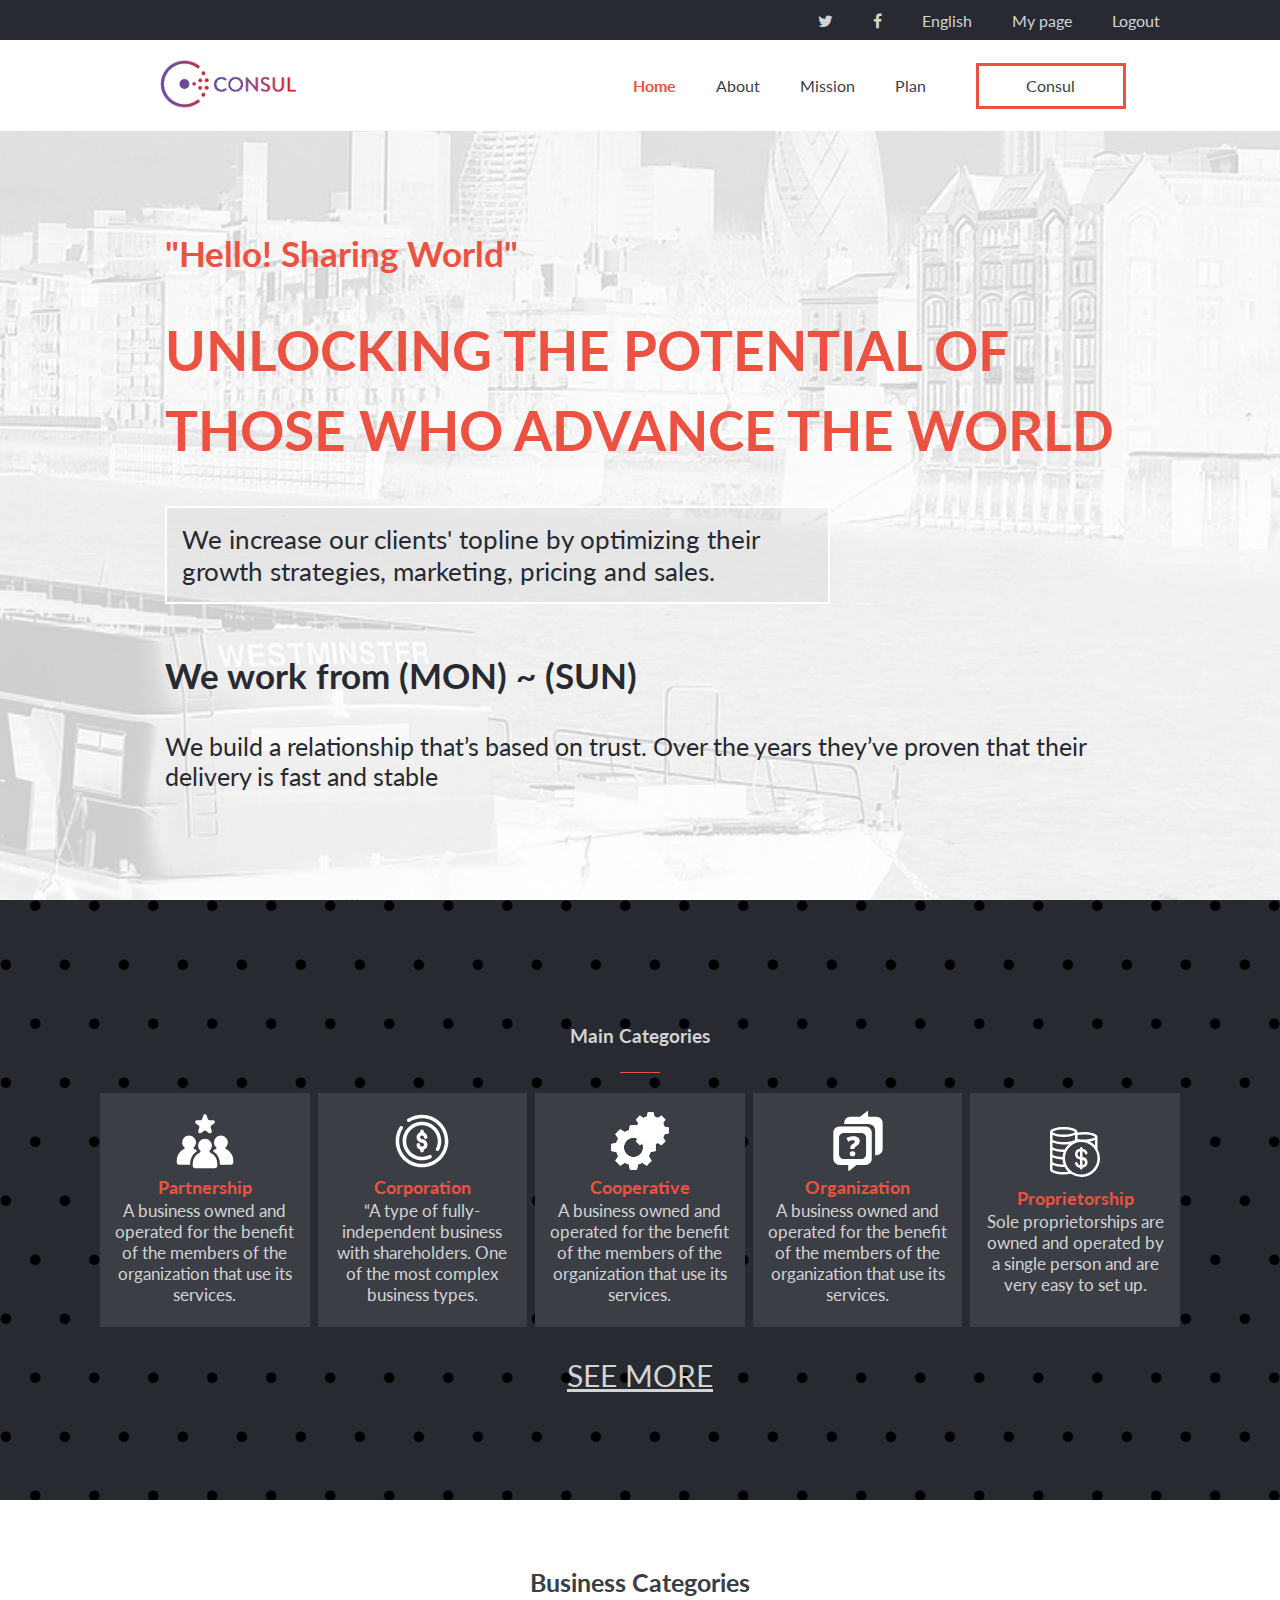
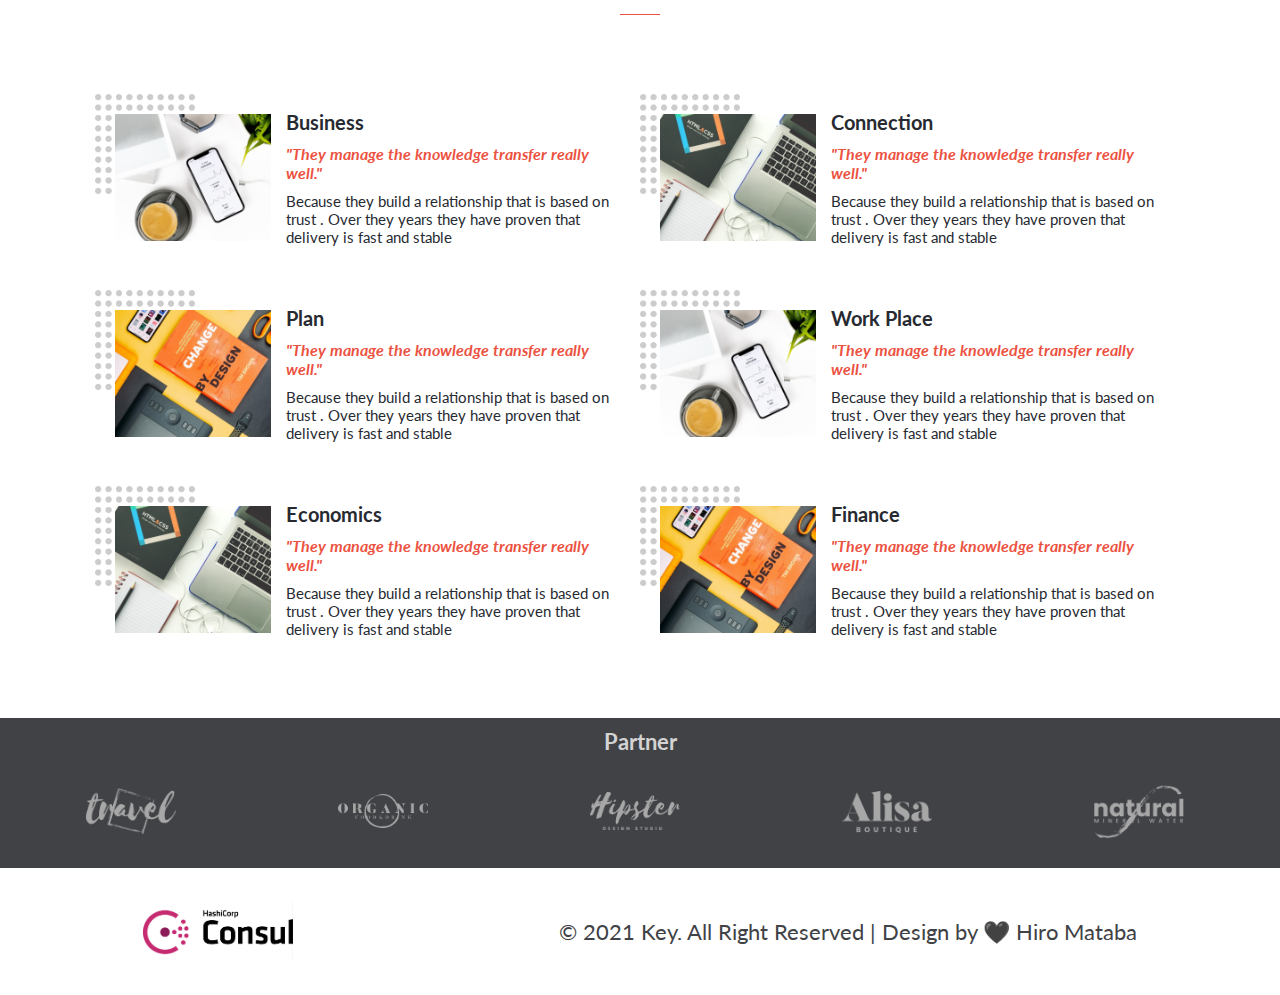
==== commit b5641e39: "Update files" ====
--- a/index.html
+++ b/index.html
@@ -13,7 +13,7 @@
   </head>
   <body>
     <header>
-      <div class="top-navbar">
+      <div class="top-navbar ">
         <ul>
           <li><a href="#"><i class="fa fa-twitter"></i></a></li>
           <li><a href="#"><i class="fa fa-facebook"></i></a></li>
@@ -41,7 +41,7 @@
             <li><a href="../html/about.html">About</a></li>
             <li><a href="#">Mission</a></li>
             <li><a href="#">Plan</a></li>
-            <li id="consul-lg"><a href="#">Consul</a></li>
+            <li id="consul-lg" class="flex-center"><a href="#">Consul</a></li>
           </ul>
         </nav>
       </div>
@@ -56,7 +56,7 @@
               Unlocking the potential of those who advance the world
             </h1>
           </div>
-          <div class="home-text">
+          <div class="home-text flex-center">
             <p>
               We increase our clients' topline by optimizing their growth
               strategies, marketing, pricing and sales.
@@ -73,71 +73,71 @@
       </section>
 
       <section class="main-program">
-        <div class="main-program-ul">
-          <h3 class="main-program-intro">Main Program</h3>
+        <div class="main-program-ul flex-center">
+          <h3 class="main-program-intro">Main Categories</h3>
           <p class="main-program-intro-line"></p>
           <div class="main-grid">
-            <div class="main-program-li">
+            <div class="main-program-li flex-center">
               <div class="main-program-img">
                 <svg xmlns="http://www.w3.org/2000/svg" viewBox="0 0 64 64"><g id="Teamwork"><path d="M22.2837,13.3631l2.9538,2.1461a1.9827,1.9827,0,0,1,.72,2.2168L24.83,21.1986a1.9827,1.9827,0,0,0,3.051,2.2166l2.9541-2.1461a1.9823,1.9823,0,0,1,2.3306,0l2.9541,2.1461a1.9827,1.9827,0,0,0,3.051-2.2166L38.042,17.726a1.9828,1.9828,0,0,1,.72-2.2168l2.9539-2.1461a1.9827,1.9827,0,0,0-1.1655-3.5867H36.9a1.9831,1.9831,0,0,1-1.8857-1.37L33.8857,4.9338a1.9826,1.9826,0,0,0-3.7712,0L28.9861,8.4064A1.9829,1.9829,0,0,1,27.1,9.7764H23.4492A1.9827,1.9827,0,0,0,22.2837,13.3631Z"/><path d="M37.4387,44.1386a1.1737,1.1737,0,0,1-.71-1.0786,1.1966,1.1966,0,0,1,.3718-.8779c.0725-.0691.1419-.1372.1939-.192a7.3474,7.3474,0,0,0,.9675-1.2707,7.3009,7.3009,0,0,0-7.637-10.9231,7.134,7.134,0,0,0-5.758,5.5937A7.3,7.3,0,0,0,26.88,42.1668a1.2386,1.2386,0,0,1,.3862.8793v.0061a1.1751,1.1751,0,0,1-.71,1.09,12.0152,12.0152,0,0,0-6.46,6.4014,15.2866,15.2866,0,0,0-1.274,6.2953v1.56A2.547,2.547,0,0,0,21.37,60.9459h21.261a2.5468,2.5468,0,0,0,2.5466-2.5468V56.8234a15.2521,15.2521,0,0,0-1.2761-6.292A12.0124,12.0124,0,0,0,37.4387,44.1386Z"/><path d="M60.8821,47.0135A12.0119,12.0119,0,0,0,54.42,40.6208a1.1745,1.1745,0,0,1-.71-1.0786,1.1973,1.1973,0,0,1,.3719-.878c.0725-.0692.1421-.1372.1938-.1921a7.3327,7.3327,0,0,0,.9676-1.27,7.3007,7.3007,0,0,0-7.6368-10.9232,7.1333,7.1333,0,0,0-5.758,5.5937,7.3,7.3,0,0,0,2.0129,6.7768,1.2373,1.2373,0,0,1,.3862.8792v.0063a1.1745,1.1745,0,0,1-.71,1.09,11.8293,11.8293,0,0,0-3.1953,1.9487,14.7374,14.7374,0,0,1,6.0188,6.8459,17.8408,17.8408,0,0,1,1.5161,7.405v.6043H59.6116a2.5468,2.5468,0,0,0,2.5468-2.5466V53.3056A15.25,15.25,0,0,0,60.8821,47.0135Z"/><path d="M23.66,42.5729a11.8205,11.8205,0,0,0-3.2026-1.9521,1.1744,1.1744,0,0,1-.71-1.0786,1.1968,1.1968,0,0,1,.3721-.878c.0722-.0692.1418-.1372.1938-.1921a7.341,7.341,0,0,0,.9673-1.27,7.3006,7.3006,0,0,0-7.6367-10.9232,7.1338,7.1338,0,0,0-5.7581,5.5937,7.3007,7.3007,0,0,0,2.013,6.7768,1.2369,1.2369,0,0,1,.3862.8792v.0063a1.1747,1.1747,0,0,1-.71,1.09,12.0156,12.0156,0,0,0-6.46,6.4013,15.2875,15.2875,0,0,0-1.2742,6.2953l0,1.5607a2.5465,2.5465,0,0,0,2.5466,2.5466H16.1228v-.5893a17.8839,17.8839,0,0,1,1.5127-7.4058A14.74,14.74,0,0,1,23.66,42.5729Z"/></g></svg>
               </div>
               <div class="main-role">
-                <p>Business</p>
-              </div>
-              <div class="main-content">
-                <p>
-                  “If you want to be happy, set a goal that commands your thoughts,                </p>
-              </div>
-            </div>
-            <div class="main-program-li">
-              <div class="main-program-img">
-                <svg xmlns="http://www.w3.org/2000/svg" xmlns:xlink="http://www.w3.org/1999/xlink" height="2.7092mm" style="shape-rendering:geometricPrecision; text-rendering:geometricPrecision; image-rendering:optimizeQuality; fill-rule:evenodd; clip-rule:evenodd" version="1.1" viewBox="0 0 270.92 270.92" width="2.7092mm" xml:space="preserve"><defs></defs><g id="Layer_x0020_1"><path class="fil0" d="M135.46 110.1c4.8,0 8.72,3.91 8.72,8.71 0,4.38 3.56,7.93 7.94,7.93 4.37,0 7.93,-3.55 7.93,-7.93 0,-10.76 -7.01,-19.84 -16.66,-23.16l0 -4.5c0,-4.37 -3.55,-7.94 -7.93,-7.94 -4.39,0 -7.94,3.57 -7.94,7.94l0 4.5c-9.65,3.32 -16.64,12.4 -16.64,23.16 0,13.57 11.02,24.59 24.58,24.59 4.8,0 8.72,3.92 8.72,8.72 0,4.81 -3.92,8.72 -8.72,8.72 -4.8,0 -8.71,-3.91 -8.71,-8.72 0,-4.38 -3.56,-7.94 -7.94,-7.94 -4.39,0 -7.93,3.56 -7.93,7.94 0,10.76 6.99,19.83 16.64,23.15l0 4.5c0,4.39 3.55,7.95 7.94,7.95 4.38,0 7.93,-3.56 7.93,-7.95l0 -4.5c9.65,-3.32 16.66,-12.39 16.66,-23.15 0,-13.56 -11.03,-24.59 -24.59,-24.59 -4.8,0 -8.71,-3.91 -8.71,-8.72 0,-4.8 3.91,-8.71 8.71,-8.71zm66.49 69.43c3.89,2.05 8.68,0.56 10.72,-3.3 6.6,-12.47 10.08,-26.57 10.08,-40.77 0,-48.12 -39.17,-87.28 -87.29,-87.28 -48.13,0 -87.29,39.16 -87.29,87.28 0,48.13 39.16,87.29 87.29,87.29 13.99,0 27.89,-3.38 40.2,-9.79 3.89,-2.01 5.4,-6.82 3.38,-10.7 -2.02,-3.87 -6.81,-5.41 -10.71,-3.38 -10.19,5.32 -21.26,8.01 -32.87,8.01 -39.38,0 -71.43,-32.04 -71.43,-71.43 0,-39.37 32.05,-71.42 71.43,-71.42 39.38,0 71.43,32.05 71.43,71.42 0,11.63 -2.86,23.16 -8.24,33.34 -2.06,3.88 -0.58,8.68 3.3,10.73zm-66.49 -163.11c-22.99,0 -45.31,6.58 -64.54,19.01 -3.69,2.38 -4.74,7.29 -2.36,10.97 2.39,3.68 7.28,4.72 10.98,2.36 16.64,-10.76 36,-16.46 55.92,-16.46 56.89,0 103.16,46.28 103.16,103.16 0,56.89 -46.27,103.17 -103.16,103.17 -56.89,0 -103.17,-46.28 -103.17,-103.17 0,-19.73 5.59,-38.92 16.18,-55.47 2.36,-3.7 1.28,-8.61 -2.42,-10.97 -3.69,-2.36 -8.6,-1.28 -10.95,2.41 -12.22,19.11 -18.68,41.27 -18.68,64.03 0,65.65 53.39,119.04 119.04,119.04 65.64,0 119.04,-53.39 119.04,-119.04 0,-65.63 -53.4,-119.04 -119.04,-119.04z"/></g></svg>
-              </div>
-              <div class="main-role">
-                <p>Business</p>
-              </div>
-              <div class="main-content">
-                <p>
-                  “If you want to be happy, set a goal that commands your thoughts,!
-                </p>
-              </div>
-            </div>
-            <div class="main-program-li">
+                <p>Partnership</p>
+              </div>
+              <div class="main-content">
+                <p>
+                  A business owned and operated for the benefit of the members of the organization that use its services.</p>
+              </div>
+            </div>
+            <div class="main-program-li flex-center">
+              <div class="main-program-img">
+                <svg xmlns="http://www.w3.org/2000/svg" xmlns:xlink="http://www.w3.org/1999/xlink" height="2.7092mm" version="1.1" viewBox="0 0 270.92 270.92" width="2.7092mm" xml:space="preserve"><defs></defs><g id="Layer_x0020_1"><path class="fil0" d="M135.46 110.1c4.8,0 8.72,3.91 8.72,8.71 0,4.38 3.56,7.93 7.94,7.93 4.37,0 7.93,-3.55 7.93,-7.93 0,-10.76 -7.01,-19.84 -16.66,-23.16l0 -4.5c0,-4.37 -3.55,-7.94 -7.93,-7.94 -4.39,0 -7.94,3.57 -7.94,7.94l0 4.5c-9.65,3.32 -16.64,12.4 -16.64,23.16 0,13.57 11.02,24.59 24.58,24.59 4.8,0 8.72,3.92 8.72,8.72 0,4.81 -3.92,8.72 -8.72,8.72 -4.8,0 -8.71,-3.91 -8.71,-8.72 0,-4.38 -3.56,-7.94 -7.94,-7.94 -4.39,0 -7.93,3.56 -7.93,7.94 0,10.76 6.99,19.83 16.64,23.15l0 4.5c0,4.39 3.55,7.95 7.94,7.95 4.38,0 7.93,-3.56 7.93,-7.95l0 -4.5c9.65,-3.32 16.66,-12.39 16.66,-23.15 0,-13.56 -11.03,-24.59 -24.59,-24.59 -4.8,0 -8.71,-3.91 -8.71,-8.72 0,-4.8 3.91,-8.71 8.71,-8.71zm66.49 69.43c3.89,2.05 8.68,0.56 10.72,-3.3 6.6,-12.47 10.08,-26.57 10.08,-40.77 0,-48.12 -39.17,-87.28 -87.29,-87.28 -48.13,0 -87.29,39.16 -87.29,87.28 0,48.13 39.16,87.29 87.29,87.29 13.99,0 27.89,-3.38 40.2,-9.79 3.89,-2.01 5.4,-6.82 3.38,-10.7 -2.02,-3.87 -6.81,-5.41 -10.71,-3.38 -10.19,5.32 -21.26,8.01 -32.87,8.01 -39.38,0 -71.43,-32.04 -71.43,-71.43 0,-39.37 32.05,-71.42 71.43,-71.42 39.38,0 71.43,32.05 71.43,71.42 0,11.63 -2.86,23.16 -8.24,33.34 -2.06,3.88 -0.58,8.68 3.3,10.73zm-66.49 -163.11c-22.99,0 -45.31,6.58 -64.54,19.01 -3.69,2.38 -4.74,7.29 -2.36,10.97 2.39,3.68 7.28,4.72 10.98,2.36 16.64,-10.76 36,-16.46 55.92,-16.46 56.89,0 103.16,46.28 103.16,103.16 0,56.89 -46.27,103.17 -103.16,103.17 -56.89,0 -103.17,-46.28 -103.17,-103.17 0,-19.73 5.59,-38.92 16.18,-55.47 2.36,-3.7 1.28,-8.61 -2.42,-10.97 -3.69,-2.36 -8.6,-1.28 -10.95,2.41 -12.22,19.11 -18.68,41.27 -18.68,64.03 0,65.65 53.39,119.04 119.04,119.04 65.64,0 119.04,-53.39 119.04,-119.04 0,-65.63 -53.4,-119.04 -119.04,-119.04z"/></g></svg>
+              </div>
+              <div class="main-role">
+                <p>Corporation</p>
+              </div>
+              <div class="main-content">
+                <p>
+                  “A type of fully-independent business with shareholders. One of the most complex business types.
+                </p>
+              </div>
+            </div>
+            <div class="main-program-li flex-center">
               <div class="main-program-img">
                 <svg xmlns="http://www.w3.org/2000/svg" data-name="Layer 1" id="Layer_1" viewBox="0 0 500 500"><defs></defs><title/><path class="cls-1" d="M370.08,277.67,362.45,313H315.23l-7.63-35.29a119.26,119.26,0,0,1-28.51-11.82l-9.86,6.35A80,80,0,1,1,229,230.88l5.93-9.21a119.24,119.24,0,0,1-11.81-28.51l-35.29-7.63V138.31l35.29-7.63c.75-2.8,1.61-5.54,2.56-8.25l-1-4.43h-58l-9.37,43.36a145.92,145.92,0,0,0-35,14.51L85,151.84,65.45,171.37l-2,1.95L44,192.86l24,37.29a146.57,146.57,0,0,0-14.51,35l-43.36,9.37v58l43.36,9.37A146.74,146.74,0,0,0,68,377L44,414.26l19.53,19.53,2,2L85,455.28l37.29-24a146.33,146.33,0,0,0,35,14.51l9.37,43.36h58l9.38-43.36a146.26,146.26,0,0,0,35-14.51l37.29,24,19.54-19.53,1.95-2,19.54-19.53-24-37.29a146.36,146.36,0,0,0,14.52-35l43.35-9.37v-58l-.84-.18C377,275.61,373.59,276.72,370.08,277.67Z"/><path class="cls-2" d="M454.59,130.68a119.24,119.24,0,0,0-11.81-28.51l19.56-30.36-15.9-15.9-1.59-1.59-15.91-15.9L398.59,58a119.24,119.24,0,0,0-28.51-11.81l-7.63-35.29H315.23L307.6,46.17A119.24,119.24,0,0,0,279.09,58L248.73,38.42l-15.9,15.9-1.59,1.59-15.9,15.9,19.56,30.36a119.24,119.24,0,0,0-11.81,28.51l-35.29,7.63v47.22l35.29,7.63a119.24,119.24,0,0,0,11.81,28.51L215.34,252l15.9,15.9,1.59,1.59,15.9,15.91,30.36-19.57a119.26,119.26,0,0,0,28.51,11.82L315.23,313h47.22l7.63-35.29a119.26,119.26,0,0,0,28.51-11.82l30.35,19.57,15.91-15.91,1.59-1.59,15.9-15.9-19.56-30.35a119.24,119.24,0,0,0,11.81-28.51l35.29-7.63V138.31Z"/><path class="cls-3" d="M454.59,130.68a119.24,119.24,0,0,0-11.81-28.51l19.56-30.36-15.9-15.9-1.59-1.59-15.91-15.9L398.59,58a119.24,119.24,0,0,0-28.51-11.81l-7.63-35.29H315.23L307.6,46.17A119.24,119.24,0,0,0,279.09,58L248.73,38.42l-15.9,15.9-1.59,1.59-15.9,15.9,19.56,30.36a119.24,119.24,0,0,0-11.81,28.51l-35.29,7.63v47.22l35.29,7.63a119.24,119.24,0,0,0,11.81,28.51L215.34,252l15.9,15.9,1.59,1.59,15.9,15.91,30.36-19.57a119.26,119.26,0,0,0,28.51,11.82L315.23,313h47.22l7.63-35.29a119.26,119.26,0,0,0,28.51-11.82l30.35,19.57,15.91-15.91,1.59-1.59,15.9-15.9-19.56-30.35a119.24,119.24,0,0,0,11.81-28.51l35.29-7.63V138.31Z"/><path class="cls-3" d="M370.08,277.67,362.45,313H315.23l-7.63-35.29a119.26,119.26,0,0,1-28.51-11.82l-9.86,6.35A80,80,0,1,1,229,230.88l5.93-9.21a119.24,119.24,0,0,1-11.81-28.51l-35.29-7.63V138.31l35.29-7.63c.75-2.8,1.61-5.54,2.56-8.25l-1-4.43h-58l-9.37,43.36a145.92,145.92,0,0,0-35,14.51L85,151.84,65.45,171.37l-2,1.95L44,192.86l24,37.29a146.57,146.57,0,0,0-14.51,35l-43.36,9.37v58l43.36,9.37A146.74,146.74,0,0,0,68,377L44,414.26l19.53,19.53,2,2L85,455.28l37.29-24a146.33,146.33,0,0,0,35,14.51l9.37,43.36h58l9.38-43.36a146.26,146.26,0,0,0,35-14.51l37.29,24,19.54-19.53,1.95-2,19.54-19.53-24-37.29a146.36,146.36,0,0,0,14.52-35l43.35-9.37v-58l-.84-.18C377,275.61,373.59,276.72,370.08,277.67Z"/><circle class="cls-4" cx="338.84" cy="160.55" r="83.97"/><polyline class="cls-3" points="297.36 165.47 326.16 193 384.11 135.05"/></svg>
               </div>
               <div class="main-role">
-                <p>Business</p>
-              </div>
-              <div class="main-content">
-                <p>
-                  “If you want to be happy, set a goal that commands your thoughts,!
-                </p>
-              </div>
-            </div>
-            <div class="main-program-li">
-              <div class="main-program-img">
-                <svg xmlns="http://www.w3.org/2000/svg" xmlns:xlink="http://www.w3.org/1999/xlink" enable-background="new 0 0 512 512" id="Layer_1" version="1.1" viewBox="0 0 512 512" xml:space="preserve"><g><path d="M414,48.7h-71.7V6c0-5-5.8-7.8-9.8-4.7l-58.5,47.3H191c-28.9,0-52.5,23.6-52.5,52.5v10.5h202.6   c33.6,0,61.1,23.6,61.1,52.5v212.6H414c28.9,0,52.5-23.6,52.5-52.5V101.2C466.5,72.3,442.9,48.7,414,48.7z" fill="#fff"/><path d="M321,132.8H98c-28.9,0-52.5,23.6-52.5,52.5v223.1c0,28.9,23.6,52.5,52.5,52.5h74.6V506c0,5,5.8,7.8,9.8,4.7   l61.6-49.8H321c28.9,0,52.5-23.6,52.5-52.5V185.3C373.5,156.4,349.9,132.8,321,132.8z M324.9,368c0,22.4-18.3,40.7-40.7,40.7H134.8   c-22.4,0-40.7-18.3-40.7-40.7V229.1c0-22.4,18.3-40.7,40.7-40.7h149.4c22.4,0,40.7,18.3,40.7,40.7V368z" fill="#fff"/><g><path d="M227,381c-4.2,3.8-10,5.7-17.3,5.7c-7.5,0-13.4-1.9-17.7-5.7c-4.3-3.8-6.4-9.2-6.4-16.2    c0-7,2-12.4,6.1-16.2c4.1-3.8,10.1-5.7,18-5.7c7.6,0,13.5,1.9,17.5,5.8c4.1,3.8,6.1,9.2,6.1,16.2C233.3,371.8,231.2,377.2,227,381    z" fill="#fff"/><path d="M264.2,280.1c-4.3,6.7-11.2,13.1-20.6,19.1c-8,5.2-13,9-15,11.4c-2,2.4-3,5.2-3,8.5v5.8h-35.1v-9.8    c0-7.5,1.5-13.8,4.6-18.9c3-5.1,8.4-10.1,16.2-15c6.2-3.9,10.6-7.4,13.3-10.5c2.7-3.1,4.1-6.7,4.1-10.7c0-3.2-1.4-5.7-4.3-7.6    c-2.9-1.9-6.7-2.8-11.3-2.8c-11.5,0-24.9,4.1-40.3,12.2l-15.9-31.1c19-10.8,38.7-16.2,59.4-16.2c17,0,30.3,3.7,40,11.2    c9.7,7.5,14.5,17.6,14.5,30.5C270.7,265.4,268.5,273.4,264.2,280.1z" fill="#fff"/></g></g></svg>
-              </div>
-              <div class="main-role">
-                <p>Business</p>
-              </div>
-              <div class="main-content">
-                <p>
-                  “If you want to be happy, set a goal that commands your thoughts,!
-                </p>
-              </div>
-            </div>
-            <div class="main-program-li">
+                <p>Cooperative</p>
+              </div>
+              <div class="main-content">
+                <p>
+                  A business owned and operated for the benefit of the members of the organization that use its services.
+                </p>
+              </div>
+            </div>
+            <div class="main-program-li flex-center">
+              <div class="main-program-img">
+                <svg xmlns="http://www.w3.org/2000/svg" xmlns:xlink="http://www.w3.org/1999/xlink" enable-background="new 0 0 512 512" version="1.1" viewBox="0 0 512 512" xml:space="preserve"><g><path d="M414,48.7h-71.7V6c0-5-5.8-7.8-9.8-4.7l-58.5,47.3H191c-28.9,0-52.5,23.6-52.5,52.5v10.5h202.6   c33.6,0,61.1,23.6,61.1,52.5v212.6H414c28.9,0,52.5-23.6,52.5-52.5V101.2C466.5,72.3,442.9,48.7,414,48.7z" fill="#fff"/><path d="M321,132.8H98c-28.9,0-52.5,23.6-52.5,52.5v223.1c0,28.9,23.6,52.5,52.5,52.5h74.6V506c0,5,5.8,7.8,9.8,4.7   l61.6-49.8H321c28.9,0,52.5-23.6,52.5-52.5V185.3C373.5,156.4,349.9,132.8,321,132.8z M324.9,368c0,22.4-18.3,40.7-40.7,40.7H134.8   c-22.4,0-40.7-18.3-40.7-40.7V229.1c0-22.4,18.3-40.7,40.7-40.7h149.4c22.4,0,40.7,18.3,40.7,40.7V368z" fill="#fff"/><g><path d="M227,381c-4.2,3.8-10,5.7-17.3,5.7c-7.5,0-13.4-1.9-17.7-5.7c-4.3-3.8-6.4-9.2-6.4-16.2    c0-7,2-12.4,6.1-16.2c4.1-3.8,10.1-5.7,18-5.7c7.6,0,13.5,1.9,17.5,5.8c4.1,3.8,6.1,9.2,6.1,16.2C233.3,371.8,231.2,377.2,227,381    z" fill="#fff"/><path d="M264.2,280.1c-4.3,6.7-11.2,13.1-20.6,19.1c-8,5.2-13,9-15,11.4c-2,2.4-3,5.2-3,8.5v5.8h-35.1v-9.8    c0-7.5,1.5-13.8,4.6-18.9c3-5.1,8.4-10.1,16.2-15c6.2-3.9,10.6-7.4,13.3-10.5c2.7-3.1,4.1-6.7,4.1-10.7c0-3.2-1.4-5.7-4.3-7.6    c-2.9-1.9-6.7-2.8-11.3-2.8c-11.5,0-24.9,4.1-40.3,12.2l-15.9-31.1c19-10.8,38.7-16.2,59.4-16.2c17,0,30.3,3.7,40,11.2    c9.7,7.5,14.5,17.6,14.5,30.5C270.7,265.4,268.5,273.4,264.2,280.1z" fill="#fff"/></g></g></svg>
+              </div>
+              <div class="main-role">
+                <p>Organization</p>
+              </div>
+              <div class="main-content">
+                <p>
+                  A business owned and operated for the benefit of the members of the organization that use its services.
+                </p>
+              </div>
+            </div>
+            <div class="main-program-li flex-center">
               <div class="main-program-img">
                 <svg xmlns="http://www.w3.org/2000/svg" viewBox="0 0 24 24"><title/><g id="cash"><path d="M21,10.77V6c0-1.37-2.85-2-5.5-2a15,15,0,0,0-2.5.2V4c0-1.37-2.85-2-5.5-2S2,2.63,2,4V19c0,1.37,2.85,2,5.5,2a14.7,14.7,0,0,0,2.83-.27A7.49,7.49,0,0,0,21,10.77ZM17.89,7.82A7.34,7.34,0,0,0,20,7.21V9.42A7.55,7.55,0,0,0,17.89,7.82ZM7.5,6A10.93,10.93,0,0,0,12,5.21V7c-.08.28-1.58,1-4.5,1S3.08,7.27,3,7V5.21A10.93,10.93,0,0,0,7.5,6Zm-.06,6A6.91,6.91,0,0,0,7,14c-2.6-.08-3.95-.73-4-1V11.21A11,11,0,0,0,7.44,12ZM3,16V14.21A10.22,10.22,0,0,0,7,15a7.49,7.49,0,0,0,.42,2C4.56,17,3.08,16.27,3,16Zm4.88-5H7.5c-2.92,0-4.42-.73-4.5-1V8.21A10.93,10.93,0,0,0,7.5,9a15.5,15.5,0,0,0,2.06-.13A7.53,7.53,0,0,0,7.88,11ZM15.5,5c2.93,0,4.43.73,4.5,1s-1.57,1-4.5,1A14.59,14.59,0,0,1,13,6.79V5.21A14.59,14.59,0,0,1,15.5,5Zm-8-2c2.9,0,4.4.72,4.5,1-.1.27-1.5.94-4.19,1H7.5C4.58,5,3.08,4.27,3,4H3C3.08,3.73,4.58,3,7.5,3Zm0,17c-2.92,0-4.42-.73-4.5-1V17.21A10.93,10.93,0,0,0,7.5,18h.37a7.5,7.5,0,0,0,1.42,1.89A14.67,14.67,0,0,1,7.5,20Zm7,1A6.5,6.5,0,1,1,21,14.5,6.51,6.51,0,0,1,14.5,21Z"/><path d="M15,14v-2.3a1.29,1.29,0,0,1,1,.88.5.5,0,0,0,1-.24A2.38,2.38,0,0,0,15,10.72V10.5a.5.5,0,0,0-1,0v.21a2.27,2.27,0,0,0-2,2.12,2.31,2.31,0,0,0,.05.46A2.39,2.39,0,0,0,14,15v2.31a1.29,1.29,0,0,1-1-.88.5.5,0,1,0-1,.24A2.36,2.36,0,0,0,14,18.28v.22a.5.5,0,0,0,1,0v-.22A2.36,2.36,0,0,0,17,16.61a2.28,2.28,0,0,0,.05-.44A2.28,2.28,0,0,0,15,14Zm-2-1a.78.78,0,0,1,0-.22,1.23,1.23,0,0,1,1-1.09v2.19A1.3,1.3,0,0,1,13,13.05ZM16,16.38a1.29,1.29,0,0,1-1,.88V15.07a1.23,1.23,0,0,1,1,1.1A.82.82,0,0,1,16,16.38Z"/></g></svg>
               </div>
               <div class="main-role">
-                <p>Business</p>
-              </div>
-              <div class="main-content">
-                <p>
-                  “If you want to be happy, set a goal that commands your thoughts,!
+                <p>Proprietorship</p>
+              </div>
+              <div class="main-content">
+                <p>
+                  Sole proprietorships are owned and operated by a single person and are very easy to set up.
                 </p>
               </div>
             </div>
@@ -149,14 +149,14 @@
 
        
 
-        <div class="join-global-btn">
+        <div class="join-global-btn flex-center">
           <button type="submit">Join Consul</button>
         </div>
       </section>
 
       <section class="feature">
         <div class="feature-speaker">
-          <div class="flex">
+          <div class="flex flex-center">
             <p class="feature-title">Business Categories</p>
             <div class="feature-title-line"></div>
           </div>
--- a/css/style.css
+++ b/css/style.css
@@ -20,12 +20,17 @@
   top: 0;
 }
 
+.flex-center {
+  display: flex;
+  align-items: center;
+}
+
 .top-navbar ul {
   display: none;
   align-items: center;
   justify-content: flex-end;
   height: 40px;
-  background-color: rgba(0, 0, 0, 0.829);
+  background-color: #272a31;
   color: #d3d3d3;
   width: 100%;
   margin: 0;
@@ -33,13 +38,16 @@
 }
 
 #consul-lg {
-  display: flex;
-  align-items: center;
   justify-content: center;
   width: 150px;
   border: 3px solid #ec5242;
   height: 40px;
   margin-left: 30px;
+}
+
+.header-bg {
+  background-color: #fff;
+  z-index: 999;
 }
 
 .logo {
@@ -145,8 +153,6 @@
 }
 
 .home-text {
-  display: flex;
-  align-items: center;
   justify-content: flex-start;
   border: 2px solid white;
   background-color: #d3d3d352;
@@ -168,13 +174,6 @@
 .home-adress {
   color: #272a31;
   font-size: 15px;
-}
-
-.home-icons {
-  display: flex;
-  align-items: center;
-  justify-content: space-between;
-  padding: 10px 29px;
 }
 
 .right-icon {
@@ -213,8 +212,6 @@
 }
 
 .main-program-ul {
-  display: flex;
-  align-items: center;
   justify-content: center;
   padding: 20px;
   flex-direction: column;
@@ -241,8 +238,6 @@
 }
 
 .main-program-li {
-  display: flex;
-  align-items: center;
   justify-content: center;
   flex-direction: row;
   margin: 10px 0;
@@ -285,8 +280,6 @@
 }
 
 .join-global-btn {
-  display: flex;
-  align-items: center;
   justify-content: center;
   margin-top: 30px;
   margin-bottom: 50px;
@@ -315,8 +308,6 @@
 }
 
 .flex {
-  display: flex;
-  align-items: center;
   justify-content: center;
   flex-direction: column;
 }
@@ -704,90 +695,6 @@
     display: none;
   }
 
-  /* Add About Page */
-
-  .about-wrapper {
-    width: 80%;
-    margin: 0 150px;
-  }
-
-  .about-section {
-    display: flex;
-    align-items: center;
-    justify-content: center;
-    height: 900px;
-  }
-
-  .about-section-header {
-    color: #ec5242;
-    line-height: 80px;
-  }
-
-  .about-greeting {
-    display: none;
-  }
-
-  .about-info {
-    text-transform: uppercase;
-    font-size: 55px;
-    font-weight: bold;
-  }
-
-  .about-text {
-    text-align: center;
-    width: 100%;
-    margin-bottom: 50px;
-  }
-
-  .about-middle-page-wrapper p {
-    font-size: 22px;
-  }
-
-  .about-middle-page-wrapper h2 {
-    font-size: 26px;
-  }
-
-  .about-text p {
-    margin: 15px;
-    font-size: 26px;
-    color: #272a31;
-  }
-
-  .about-contact p {
-    font-size: 27px;
-  }
-  /* stylelint-disable */
-  .about-contact a {
-    font-size: 24px;
-  }
-  /* stylelint-enable */
-
-  .about-images {
-    margin: 0 auto;
-    display: grid;
-    grid-gap: 20px;
-    grid-template-columns: 1fr 1fr 1fr;
-    margin-bottom: 79px;
-  }
-
-  .about-images img {
-    width: 100%;
-    height: 100%;
-  }
-
-  .about-details h2 {
-    font-size: 50px;
-  }
-
-  .about-details p {
-    margin: 60px 20px;
-    font-size: 23px;
-  }
-
-  .about-details-img {
-    width: 40%;
-  }
-
   .footer-bottom {
     justify-content: space-around;
     width: 100%;
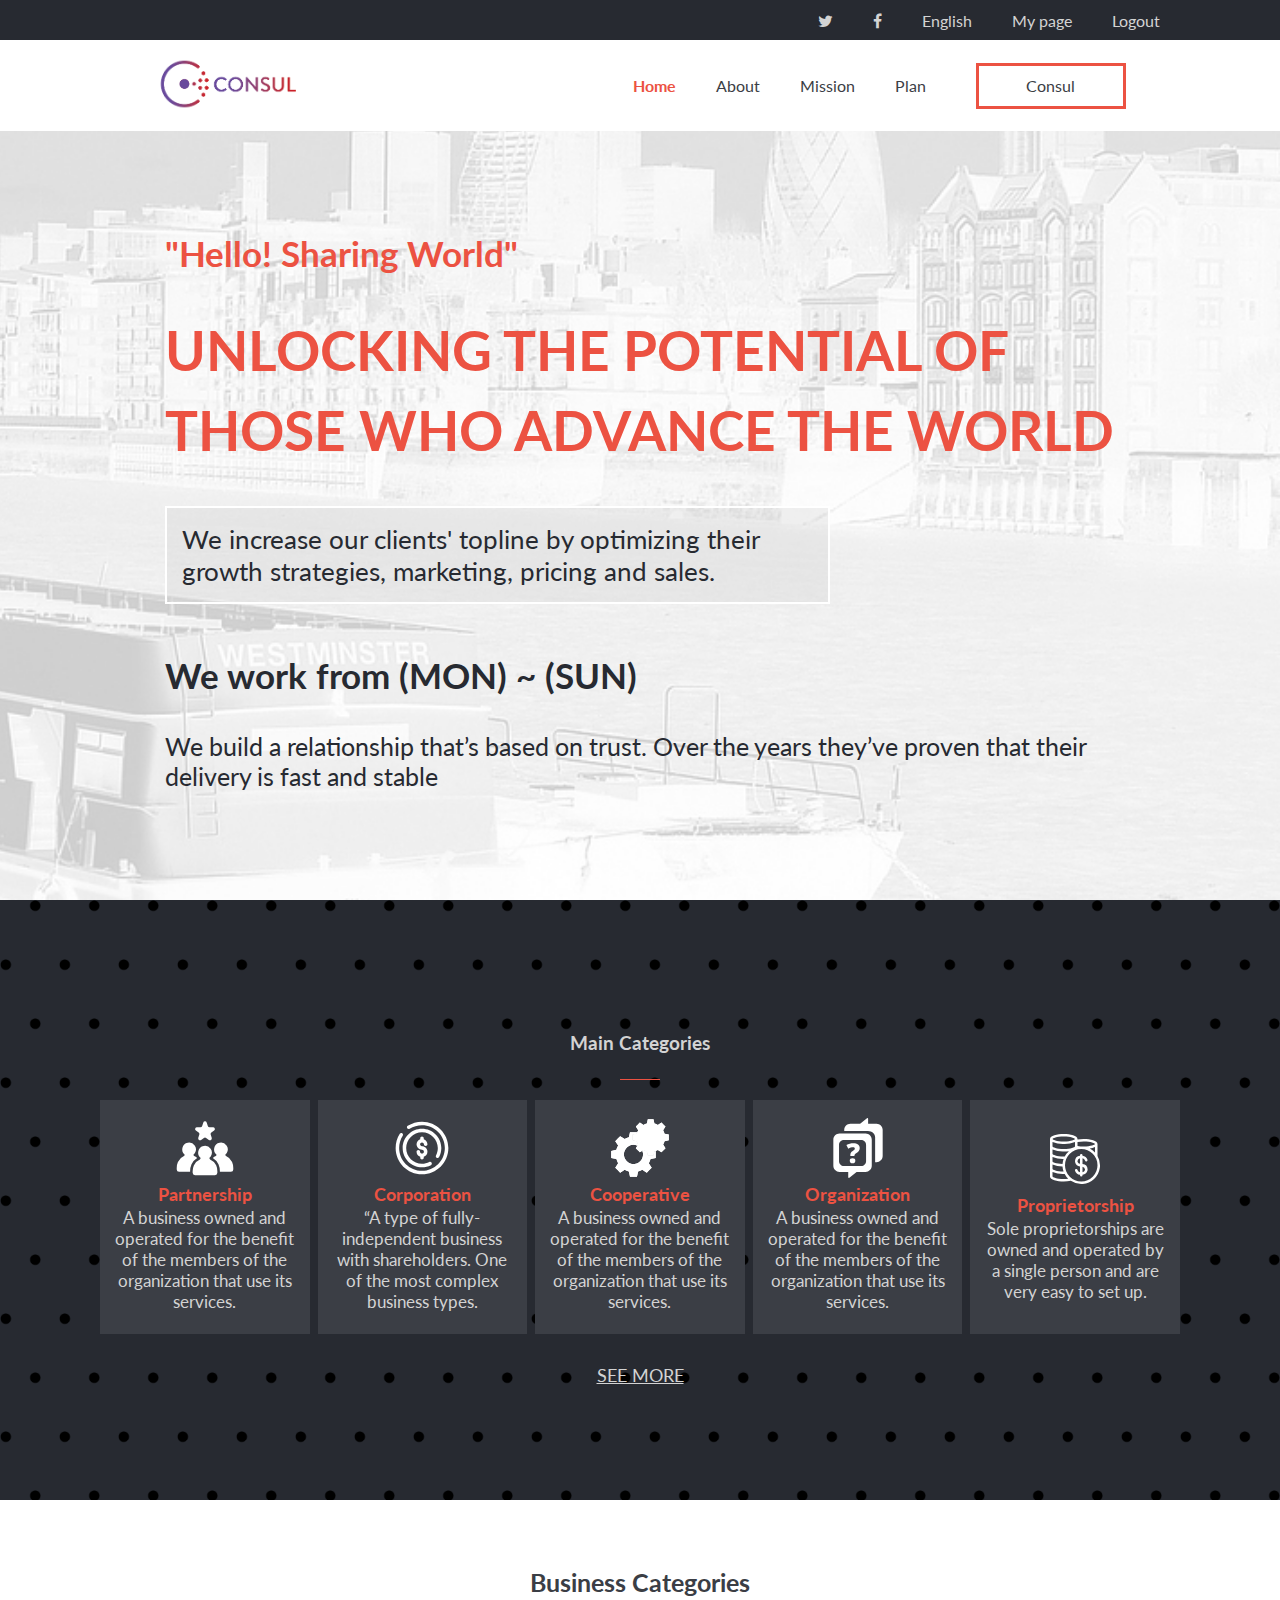
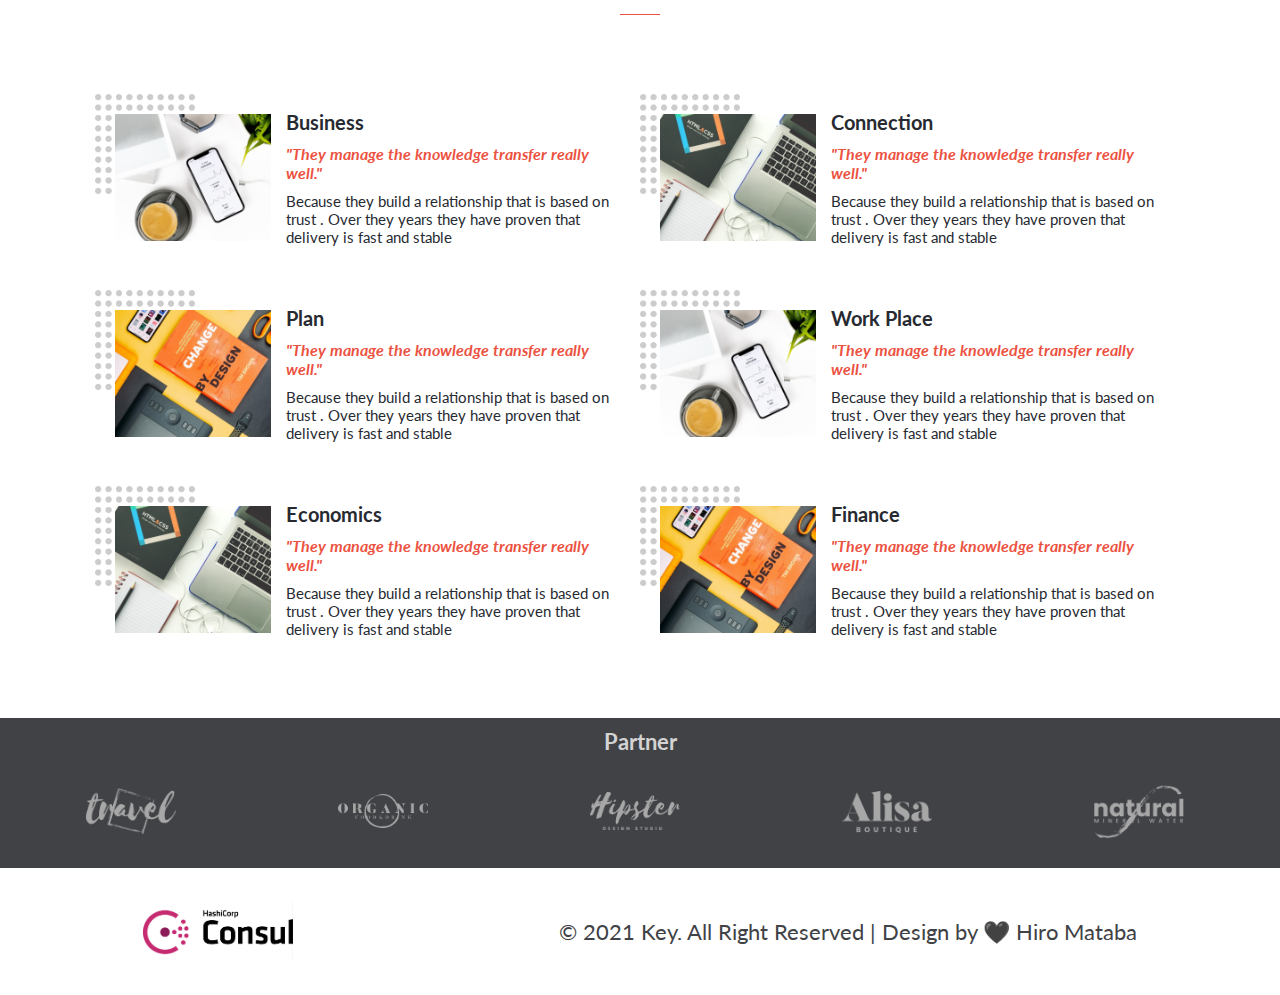
==== commit d82ceea1: "Update html links" ====
--- a/index.html
+++ b/index.html
@@ -23,7 +23,7 @@
         </ul>
       </div>
 
-      <div class="main-navbar">
+      <div class="main-navbar flex-center">
         <div class="logo">
           <a href="#"><img src="./img/consul-logo.png" alt="" /></a>
         </div>
@@ -37,8 +37,8 @@
                 <span>&times;</span>
               </button>
             </li>
-            <li><a href="./index.html" id="current">Home</a></li>
-            <li><a href="../html/about.html">About</a></li>
+            <li><a href="index.html" id="current">Home</a></li>
+            <li><a href="about.html">About</a></li>
             <li><a href="#">Mission</a></li>
             <li><a href="#">Plan</a></li>
             <li id="consul-lg" class="flex-center"><a href="#">Consul</a></li>
@@ -176,7 +176,7 @@
         <div class="footer-header">
           <h2>Partner</h2>
         </div>
-        <ul class="footer-refs">
+        <ul class="footer-refs flex-center">
           <li>
             <a href="#"><img src="./img/logo1.png" alt="" /></a>
           </li>
@@ -193,7 +193,7 @@
             <a href="#"><img src="./img/logo9.png" alt="" /></a>
           </li>
         </ul>
-        <div class="footer-bottom">
+        <div class="footer-bottom flex-center">
           <div class="footer-bottom-img">
             <img src="./img/foot.png" alt="" />
           </div>
--- a/css/style.css
+++ b/css/style.css
@@ -78,7 +78,7 @@
 .menu-links {
   display: none;
   position: fixed;
-  background: linear-gradient(to right, rgba(7, 9, 93, 0.24), rgb(24, 23, 23)), url('../img/img.jpg');
+  background: linear-gradient(to right, rgba(7, 9, 93, 0.24), rgba(24, 23, 23, 0.87)), url('../img/bg.jpg');
   background-position: center;
   background-size: cover;
   background-repeat: no-repeat;
@@ -188,7 +188,7 @@
 .see-more {
   display: none;
   color: #d3d3d3;
-  font-size: 30px;
+  font-size: 18px;
   padding-top: 20px;
 }
 
@@ -198,17 +198,17 @@
 
 .grid-img {
   position: absolute;
-  top: -20px;
-  left: -20px;
-  width: 100px;
-  height: 100px;
+  top: -10px;
+  left: -8px;
+  width: 60px;
+  height: 80px;
   z-index: -1;
 }
 
 .grid-img img {
   width: 100%;
   height: 100%;
-  opacity: 0.2;
+  opacity: 0.5;
 }
 
 .main-program-ul {
@@ -333,6 +333,7 @@
 }
 
 .feature-image {
+  position: relative;
   width: 200px;
   height: 110px;
   margin-right: 15px;
@@ -425,8 +426,6 @@
 }
 
 .footer-bottom {
-  display: flex;
-  align-items: center;
   justify-content: space-around;
   padding-top: 20px;
   padding-bottom: 30px;
@@ -448,8 +447,6 @@
 }
 
 .footer-refs {
-  display: flex;
-  align-items: center;
   justify-content: space-around;
   flex-wrap: wrap;
   background-color: #414246;
@@ -488,8 +485,6 @@
   }
 
   .main-navbar {
-    display: flex;
-    align-items: center;
     justify-content: space-around;
     background-color: white;
   }
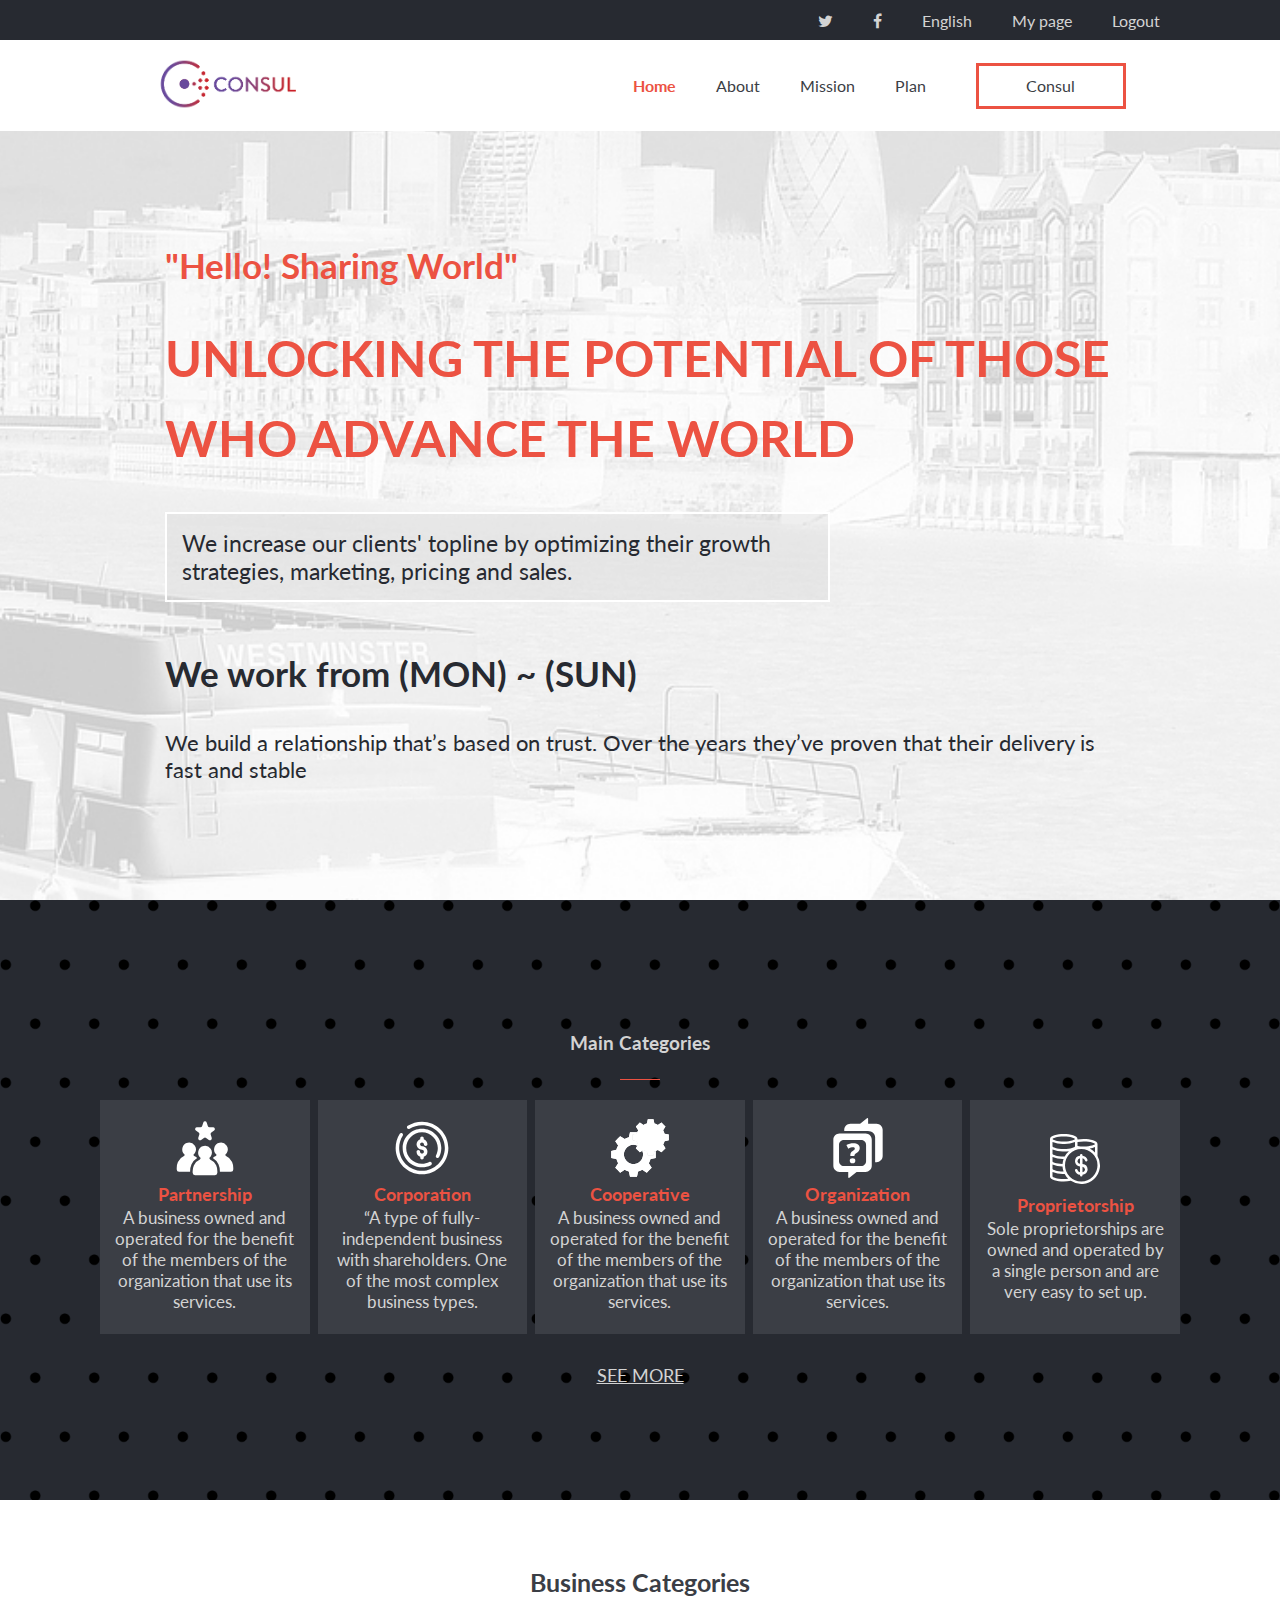
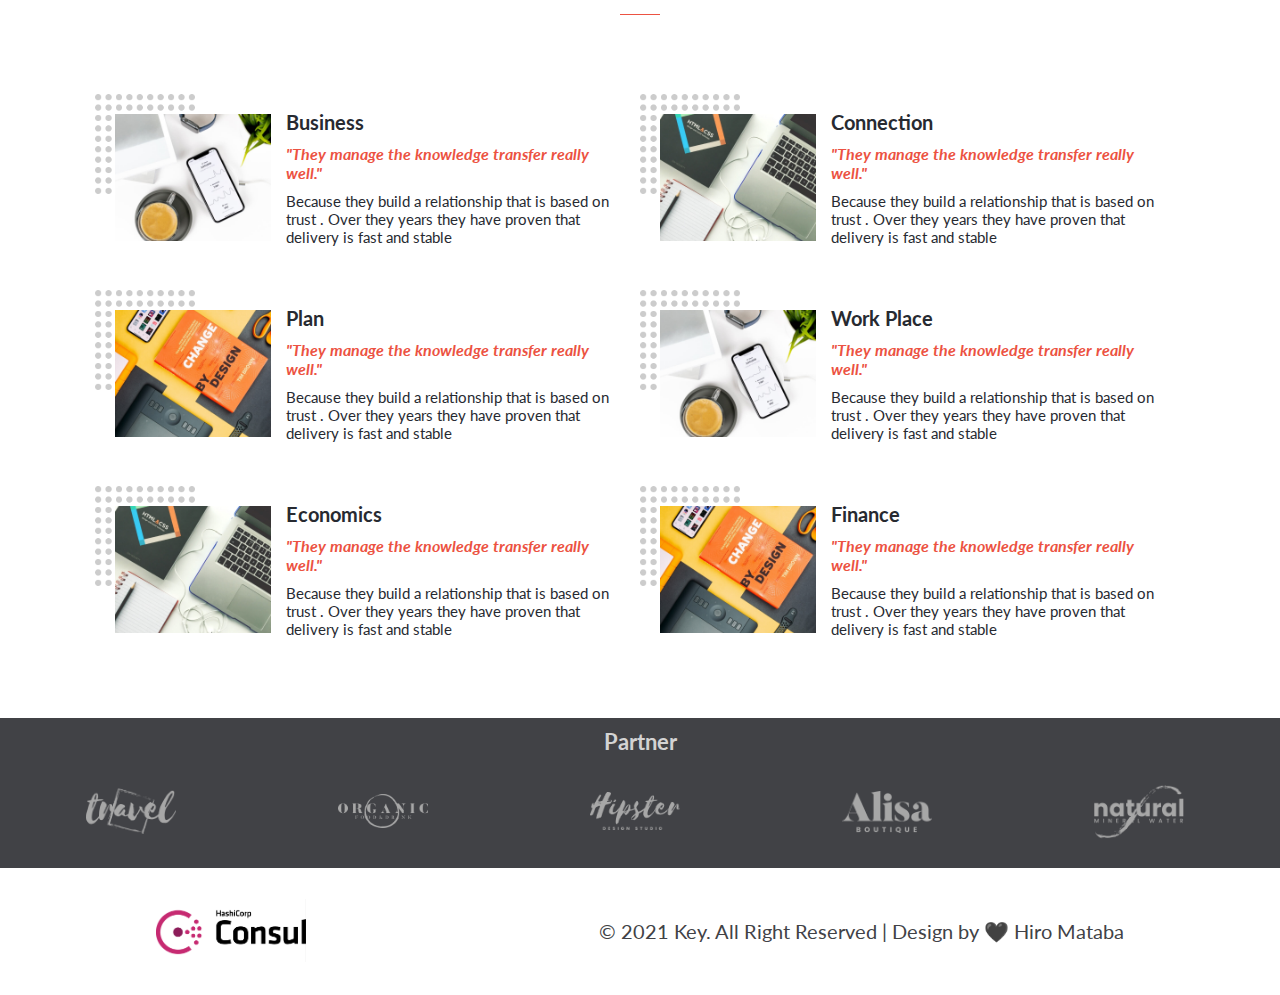
==== commit 35f2b726: "Update Required changes" ====
--- a/index.html
+++ b/index.html
@@ -13,10 +13,14 @@
   </head>
   <body>
     <header>
-      <div class="top-navbar ">
+      <div class="top-navbar">
         <ul>
-          <li><a href="#"><i class="fa fa-twitter"></i></a></li>
-          <li><a href="#"><i class="fa fa-facebook"></i></a></li>
+          <li>
+            <a href="#"><i class="fa fa-twitter"></i></a>
+          </li>
+          <li>
+            <a href="#"><i class="fa fa-facebook"></i></a>
+          </li>
           <li><a href="#">English</a></li>
           <li><a href="#">My page</a></li>
           <li><a href="#"> Logout</a></li>
@@ -25,7 +29,7 @@
 
       <div class="main-navbar flex-center">
         <div class="logo">
-          <a href="#"><img src="./img/consul-logo.png" alt="" /></a>
+          <a href="#"><img src="./img/consul-logo.png" alt="consul logo" /></a>
         </div>
         <nav class="navbar">
           <div class="hamburger">
@@ -45,7 +49,6 @@
           </ul>
         </nav>
       </div>
-
     </header>
     <main>
       <section class="home-section">
@@ -66,9 +69,11 @@
             <p>We work from (MON) ~ (SUN)</p>
           </div>
           <div class="home-adress">
-            <p>We build a relationship that’s based on trust. Over the years they’ve proven that their delivery is fast and stable</p>
-          </div>
-
+            <p>
+              We build a relationship that’s based on trust. Over the years
+              they’ve proven that their delivery is fast and stable
+            </p>
+          </div>
         </div>
       </section>
 
@@ -79,75 +84,177 @@
           <div class="main-grid">
             <div class="main-program-li flex-center">
               <div class="main-program-img">
-                <svg xmlns="http://www.w3.org/2000/svg" viewBox="0 0 64 64"><g id="Teamwork"><path d="M22.2837,13.3631l2.9538,2.1461a1.9827,1.9827,0,0,1,.72,2.2168L24.83,21.1986a1.9827,1.9827,0,0,0,3.051,2.2166l2.9541-2.1461a1.9823,1.9823,0,0,1,2.3306,0l2.9541,2.1461a1.9827,1.9827,0,0,0,3.051-2.2166L38.042,17.726a1.9828,1.9828,0,0,1,.72-2.2168l2.9539-2.1461a1.9827,1.9827,0,0,0-1.1655-3.5867H36.9a1.9831,1.9831,0,0,1-1.8857-1.37L33.8857,4.9338a1.9826,1.9826,0,0,0-3.7712,0L28.9861,8.4064A1.9829,1.9829,0,0,1,27.1,9.7764H23.4492A1.9827,1.9827,0,0,0,22.2837,13.3631Z"/><path d="M37.4387,44.1386a1.1737,1.1737,0,0,1-.71-1.0786,1.1966,1.1966,0,0,1,.3718-.8779c.0725-.0691.1419-.1372.1939-.192a7.3474,7.3474,0,0,0,.9675-1.2707,7.3009,7.3009,0,0,0-7.637-10.9231,7.134,7.134,0,0,0-5.758,5.5937A7.3,7.3,0,0,0,26.88,42.1668a1.2386,1.2386,0,0,1,.3862.8793v.0061a1.1751,1.1751,0,0,1-.71,1.09,12.0152,12.0152,0,0,0-6.46,6.4014,15.2866,15.2866,0,0,0-1.274,6.2953v1.56A2.547,2.547,0,0,0,21.37,60.9459h21.261a2.5468,2.5468,0,0,0,2.5466-2.5468V56.8234a15.2521,15.2521,0,0,0-1.2761-6.292A12.0124,12.0124,0,0,0,37.4387,44.1386Z"/><path d="M60.8821,47.0135A12.0119,12.0119,0,0,0,54.42,40.6208a1.1745,1.1745,0,0,1-.71-1.0786,1.1973,1.1973,0,0,1,.3719-.878c.0725-.0692.1421-.1372.1938-.1921a7.3327,7.3327,0,0,0,.9676-1.27,7.3007,7.3007,0,0,0-7.6368-10.9232,7.1333,7.1333,0,0,0-5.758,5.5937,7.3,7.3,0,0,0,2.0129,6.7768,1.2373,1.2373,0,0,1,.3862.8792v.0063a1.1745,1.1745,0,0,1-.71,1.09,11.8293,11.8293,0,0,0-3.1953,1.9487,14.7374,14.7374,0,0,1,6.0188,6.8459,17.8408,17.8408,0,0,1,1.5161,7.405v.6043H59.6116a2.5468,2.5468,0,0,0,2.5468-2.5466V53.3056A15.25,15.25,0,0,0,60.8821,47.0135Z"/><path d="M23.66,42.5729a11.8205,11.8205,0,0,0-3.2026-1.9521,1.1744,1.1744,0,0,1-.71-1.0786,1.1968,1.1968,0,0,1,.3721-.878c.0722-.0692.1418-.1372.1938-.1921a7.341,7.341,0,0,0,.9673-1.27,7.3006,7.3006,0,0,0-7.6367-10.9232,7.1338,7.1338,0,0,0-5.7581,5.5937,7.3007,7.3007,0,0,0,2.013,6.7768,1.2369,1.2369,0,0,1,.3862.8792v.0063a1.1747,1.1747,0,0,1-.71,1.09,12.0156,12.0156,0,0,0-6.46,6.4013,15.2875,15.2875,0,0,0-1.2742,6.2953l0,1.5607a2.5465,2.5465,0,0,0,2.5466,2.5466H16.1228v-.5893a17.8839,17.8839,0,0,1,1.5127-7.4058A14.74,14.74,0,0,1,23.66,42.5729Z"/></g></svg>
+                <svg xmlns="http://www.w3.org/2000/svg" viewBox="0 0 64 64">
+                  <g id="Teamwork">
+                    <path
+                      d="M22.2837,13.3631l2.9538,2.1461a1.9827,1.9827,0,0,1,.72,2.2168L24.83,21.1986a1.9827,1.9827,0,0,0,3.051,2.2166l2.9541-2.1461a1.9823,1.9823,0,0,1,2.3306,0l2.9541,2.1461a1.9827,1.9827,0,0,0,3.051-2.2166L38.042,17.726a1.9828,1.9828,0,0,1,.72-2.2168l2.9539-2.1461a1.9827,1.9827,0,0,0-1.1655-3.5867H36.9a1.9831,1.9831,0,0,1-1.8857-1.37L33.8857,4.9338a1.9826,1.9826,0,0,0-3.7712,0L28.9861,8.4064A1.9829,1.9829,0,0,1,27.1,9.7764H23.4492A1.9827,1.9827,0,0,0,22.2837,13.3631Z"
+                    />
+                    <path
+                      d="M37.4387,44.1386a1.1737,1.1737,0,0,1-.71-1.0786,1.1966,1.1966,0,0,1,.3718-.8779c.0725-.0691.1419-.1372.1939-.192a7.3474,7.3474,0,0,0,.9675-1.2707,7.3009,7.3009,0,0,0-7.637-10.9231,7.134,7.134,0,0,0-5.758,5.5937A7.3,7.3,0,0,0,26.88,42.1668a1.2386,1.2386,0,0,1,.3862.8793v.0061a1.1751,1.1751,0,0,1-.71,1.09,12.0152,12.0152,0,0,0-6.46,6.4014,15.2866,15.2866,0,0,0-1.274,6.2953v1.56A2.547,2.547,0,0,0,21.37,60.9459h21.261a2.5468,2.5468,0,0,0,2.5466-2.5468V56.8234a15.2521,15.2521,0,0,0-1.2761-6.292A12.0124,12.0124,0,0,0,37.4387,44.1386Z"
+                    />
+                    <path
+                      d="M60.8821,47.0135A12.0119,12.0119,0,0,0,54.42,40.6208a1.1745,1.1745,0,0,1-.71-1.0786,1.1973,1.1973,0,0,1,.3719-.878c.0725-.0692.1421-.1372.1938-.1921a7.3327,7.3327,0,0,0,.9676-1.27,7.3007,7.3007,0,0,0-7.6368-10.9232,7.1333,7.1333,0,0,0-5.758,5.5937,7.3,7.3,0,0,0,2.0129,6.7768,1.2373,1.2373,0,0,1,.3862.8792v.0063a1.1745,1.1745,0,0,1-.71,1.09,11.8293,11.8293,0,0,0-3.1953,1.9487,14.7374,14.7374,0,0,1,6.0188,6.8459,17.8408,17.8408,0,0,1,1.5161,7.405v.6043H59.6116a2.5468,2.5468,0,0,0,2.5468-2.5466V53.3056A15.25,15.25,0,0,0,60.8821,47.0135Z"
+                    />
+                    <path
+                      d="M23.66,42.5729a11.8205,11.8205,0,0,0-3.2026-1.9521,1.1744,1.1744,0,0,1-.71-1.0786,1.1968,1.1968,0,0,1,.3721-.878c.0722-.0692.1418-.1372.1938-.1921a7.341,7.341,0,0,0,.9673-1.27,7.3006,7.3006,0,0,0-7.6367-10.9232,7.1338,7.1338,0,0,0-5.7581,5.5937,7.3007,7.3007,0,0,0,2.013,6.7768,1.2369,1.2369,0,0,1,.3862.8792v.0063a1.1747,1.1747,0,0,1-.71,1.09,12.0156,12.0156,0,0,0-6.46,6.4013,15.2875,15.2875,0,0,0-1.2742,6.2953l0,1.5607a2.5465,2.5465,0,0,0,2.5466,2.5466H16.1228v-.5893a17.8839,17.8839,0,0,1,1.5127-7.4058A14.74,14.74,0,0,1,23.66,42.5729Z"
+                    />
+                  </g>
+                </svg>
               </div>
               <div class="main-role">
                 <p>Partnership</p>
               </div>
               <div class="main-content">
                 <p>
-                  A business owned and operated for the benefit of the members of the organization that use its services.</p>
-              </div>
-            </div>
-            <div class="main-program-li flex-center">
-              <div class="main-program-img">
-                <svg xmlns="http://www.w3.org/2000/svg" xmlns:xlink="http://www.w3.org/1999/xlink" height="2.7092mm" version="1.1" viewBox="0 0 270.92 270.92" width="2.7092mm" xml:space="preserve"><defs></defs><g id="Layer_x0020_1"><path class="fil0" d="M135.46 110.1c4.8,0 8.72,3.91 8.72,8.71 0,4.38 3.56,7.93 7.94,7.93 4.37,0 7.93,-3.55 7.93,-7.93 0,-10.76 -7.01,-19.84 -16.66,-23.16l0 -4.5c0,-4.37 -3.55,-7.94 -7.93,-7.94 -4.39,0 -7.94,3.57 -7.94,7.94l0 4.5c-9.65,3.32 -16.64,12.4 -16.64,23.16 0,13.57 11.02,24.59 24.58,24.59 4.8,0 8.72,3.92 8.72,8.72 0,4.81 -3.92,8.72 -8.72,8.72 -4.8,0 -8.71,-3.91 -8.71,-8.72 0,-4.38 -3.56,-7.94 -7.94,-7.94 -4.39,0 -7.93,3.56 -7.93,7.94 0,10.76 6.99,19.83 16.64,23.15l0 4.5c0,4.39 3.55,7.95 7.94,7.95 4.38,0 7.93,-3.56 7.93,-7.95l0 -4.5c9.65,-3.32 16.66,-12.39 16.66,-23.15 0,-13.56 -11.03,-24.59 -24.59,-24.59 -4.8,0 -8.71,-3.91 -8.71,-8.72 0,-4.8 3.91,-8.71 8.71,-8.71zm66.49 69.43c3.89,2.05 8.68,0.56 10.72,-3.3 6.6,-12.47 10.08,-26.57 10.08,-40.77 0,-48.12 -39.17,-87.28 -87.29,-87.28 -48.13,0 -87.29,39.16 -87.29,87.28 0,48.13 39.16,87.29 87.29,87.29 13.99,0 27.89,-3.38 40.2,-9.79 3.89,-2.01 5.4,-6.82 3.38,-10.7 -2.02,-3.87 -6.81,-5.41 -10.71,-3.38 -10.19,5.32 -21.26,8.01 -32.87,8.01 -39.38,0 -71.43,-32.04 -71.43,-71.43 0,-39.37 32.05,-71.42 71.43,-71.42 39.38,0 71.43,32.05 71.43,71.42 0,11.63 -2.86,23.16 -8.24,33.34 -2.06,3.88 -0.58,8.68 3.3,10.73zm-66.49 -163.11c-22.99,0 -45.31,6.58 -64.54,19.01 -3.69,2.38 -4.74,7.29 -2.36,10.97 2.39,3.68 7.28,4.72 10.98,2.36 16.64,-10.76 36,-16.46 55.92,-16.46 56.89,0 103.16,46.28 103.16,103.16 0,56.89 -46.27,103.17 -103.16,103.17 -56.89,0 -103.17,-46.28 -103.17,-103.17 0,-19.73 5.59,-38.92 16.18,-55.47 2.36,-3.7 1.28,-8.61 -2.42,-10.97 -3.69,-2.36 -8.6,-1.28 -10.95,2.41 -12.22,19.11 -18.68,41.27 -18.68,64.03 0,65.65 53.39,119.04 119.04,119.04 65.64,0 119.04,-53.39 119.04,-119.04 0,-65.63 -53.4,-119.04 -119.04,-119.04z"/></g></svg>
+                  A business owned and operated for the benefit of the members
+                  of the organization that use its services.
+                </p>
+              </div>
+            </div>
+            <div class="main-program-li flex-center">
+              <div class="main-program-img">
+                <svg
+                  xmlns="http://www.w3.org/2000/svg"
+                  xmlns:xlink="http://www.w3.org/1999/xlink"
+                  height="2.7092mm"
+                  version="1.1"
+                  viewBox="0 0 270.92 270.92"
+                  width="2.7092mm"
+                  xml:space="preserve"
+                >
+                  <defs></defs>
+                  <g id="Layer_x0020_1">
+                    <path
+                      class="fil0"
+                      d="M135.46 110.1c4.8,0 8.72,3.91 8.72,8.71 0,4.38 3.56,7.93 7.94,7.93 4.37,0 7.93,-3.55 7.93,-7.93 0,-10.76 -7.01,-19.84 -16.66,-23.16l0 -4.5c0,-4.37 -3.55,-7.94 -7.93,-7.94 -4.39,0 -7.94,3.57 -7.94,7.94l0 4.5c-9.65,3.32 -16.64,12.4 -16.64,23.16 0,13.57 11.02,24.59 24.58,24.59 4.8,0 8.72,3.92 8.72,8.72 0,4.81 -3.92,8.72 -8.72,8.72 -4.8,0 -8.71,-3.91 -8.71,-8.72 0,-4.38 -3.56,-7.94 -7.94,-7.94 -4.39,0 -7.93,3.56 -7.93,7.94 0,10.76 6.99,19.83 16.64,23.15l0 4.5c0,4.39 3.55,7.95 7.94,7.95 4.38,0 7.93,-3.56 7.93,-7.95l0 -4.5c9.65,-3.32 16.66,-12.39 16.66,-23.15 0,-13.56 -11.03,-24.59 -24.59,-24.59 -4.8,0 -8.71,-3.91 -8.71,-8.72 0,-4.8 3.91,-8.71 8.71,-8.71zm66.49 69.43c3.89,2.05 8.68,0.56 10.72,-3.3 6.6,-12.47 10.08,-26.57 10.08,-40.77 0,-48.12 -39.17,-87.28 -87.29,-87.28 -48.13,0 -87.29,39.16 -87.29,87.28 0,48.13 39.16,87.29 87.29,87.29 13.99,0 27.89,-3.38 40.2,-9.79 3.89,-2.01 5.4,-6.82 3.38,-10.7 -2.02,-3.87 -6.81,-5.41 -10.71,-3.38 -10.19,5.32 -21.26,8.01 -32.87,8.01 -39.38,0 -71.43,-32.04 -71.43,-71.43 0,-39.37 32.05,-71.42 71.43,-71.42 39.38,0 71.43,32.05 71.43,71.42 0,11.63 -2.86,23.16 -8.24,33.34 -2.06,3.88 -0.58,8.68 3.3,10.73zm-66.49 -163.11c-22.99,0 -45.31,6.58 -64.54,19.01 -3.69,2.38 -4.74,7.29 -2.36,10.97 2.39,3.68 7.28,4.72 10.98,2.36 16.64,-10.76 36,-16.46 55.92,-16.46 56.89,0 103.16,46.28 103.16,103.16 0,56.89 -46.27,103.17 -103.16,103.17 -56.89,0 -103.17,-46.28 -103.17,-103.17 0,-19.73 5.59,-38.92 16.18,-55.47 2.36,-3.7 1.28,-8.61 -2.42,-10.97 -3.69,-2.36 -8.6,-1.28 -10.95,2.41 -12.22,19.11 -18.68,41.27 -18.68,64.03 0,65.65 53.39,119.04 119.04,119.04 65.64,0 119.04,-53.39 119.04,-119.04 0,-65.63 -53.4,-119.04 -119.04,-119.04z"
+                    />
+                  </g>
+                </svg>
               </div>
               <div class="main-role">
                 <p>Corporation</p>
               </div>
               <div class="main-content">
                 <p>
-                  “A type of fully-independent business with shareholders. One of the most complex business types.
-                </p>
-              </div>
-            </div>
-            <div class="main-program-li flex-center">
-              <div class="main-program-img">
-                <svg xmlns="http://www.w3.org/2000/svg" data-name="Layer 1" id="Layer_1" viewBox="0 0 500 500"><defs></defs><title/><path class="cls-1" d="M370.08,277.67,362.45,313H315.23l-7.63-35.29a119.26,119.26,0,0,1-28.51-11.82l-9.86,6.35A80,80,0,1,1,229,230.88l5.93-9.21a119.24,119.24,0,0,1-11.81-28.51l-35.29-7.63V138.31l35.29-7.63c.75-2.8,1.61-5.54,2.56-8.25l-1-4.43h-58l-9.37,43.36a145.92,145.92,0,0,0-35,14.51L85,151.84,65.45,171.37l-2,1.95L44,192.86l24,37.29a146.57,146.57,0,0,0-14.51,35l-43.36,9.37v58l43.36,9.37A146.74,146.74,0,0,0,68,377L44,414.26l19.53,19.53,2,2L85,455.28l37.29-24a146.33,146.33,0,0,0,35,14.51l9.37,43.36h58l9.38-43.36a146.26,146.26,0,0,0,35-14.51l37.29,24,19.54-19.53,1.95-2,19.54-19.53-24-37.29a146.36,146.36,0,0,0,14.52-35l43.35-9.37v-58l-.84-.18C377,275.61,373.59,276.72,370.08,277.67Z"/><path class="cls-2" d="M454.59,130.68a119.24,119.24,0,0,0-11.81-28.51l19.56-30.36-15.9-15.9-1.59-1.59-15.91-15.9L398.59,58a119.24,119.24,0,0,0-28.51-11.81l-7.63-35.29H315.23L307.6,46.17A119.24,119.24,0,0,0,279.09,58L248.73,38.42l-15.9,15.9-1.59,1.59-15.9,15.9,19.56,30.36a119.24,119.24,0,0,0-11.81,28.51l-35.29,7.63v47.22l35.29,7.63a119.24,119.24,0,0,0,11.81,28.51L215.34,252l15.9,15.9,1.59,1.59,15.9,15.91,30.36-19.57a119.26,119.26,0,0,0,28.51,11.82L315.23,313h47.22l7.63-35.29a119.26,119.26,0,0,0,28.51-11.82l30.35,19.57,15.91-15.91,1.59-1.59,15.9-15.9-19.56-30.35a119.24,119.24,0,0,0,11.81-28.51l35.29-7.63V138.31Z"/><path class="cls-3" d="M454.59,130.68a119.24,119.24,0,0,0-11.81-28.51l19.56-30.36-15.9-15.9-1.59-1.59-15.91-15.9L398.59,58a119.24,119.24,0,0,0-28.51-11.81l-7.63-35.29H315.23L307.6,46.17A119.24,119.24,0,0,0,279.09,58L248.73,38.42l-15.9,15.9-1.59,1.59-15.9,15.9,19.56,30.36a119.24,119.24,0,0,0-11.81,28.51l-35.29,7.63v47.22l35.29,7.63a119.24,119.24,0,0,0,11.81,28.51L215.34,252l15.9,15.9,1.59,1.59,15.9,15.91,30.36-19.57a119.26,119.26,0,0,0,28.51,11.82L315.23,313h47.22l7.63-35.29a119.26,119.26,0,0,0,28.51-11.82l30.35,19.57,15.91-15.91,1.59-1.59,15.9-15.9-19.56-30.35a119.24,119.24,0,0,0,11.81-28.51l35.29-7.63V138.31Z"/><path class="cls-3" d="M370.08,277.67,362.45,313H315.23l-7.63-35.29a119.26,119.26,0,0,1-28.51-11.82l-9.86,6.35A80,80,0,1,1,229,230.88l5.93-9.21a119.24,119.24,0,0,1-11.81-28.51l-35.29-7.63V138.31l35.29-7.63c.75-2.8,1.61-5.54,2.56-8.25l-1-4.43h-58l-9.37,43.36a145.92,145.92,0,0,0-35,14.51L85,151.84,65.45,171.37l-2,1.95L44,192.86l24,37.29a146.57,146.57,0,0,0-14.51,35l-43.36,9.37v58l43.36,9.37A146.74,146.74,0,0,0,68,377L44,414.26l19.53,19.53,2,2L85,455.28l37.29-24a146.33,146.33,0,0,0,35,14.51l9.37,43.36h58l9.38-43.36a146.26,146.26,0,0,0,35-14.51l37.29,24,19.54-19.53,1.95-2,19.54-19.53-24-37.29a146.36,146.36,0,0,0,14.52-35l43.35-9.37v-58l-.84-.18C377,275.61,373.59,276.72,370.08,277.67Z"/><circle class="cls-4" cx="338.84" cy="160.55" r="83.97"/><polyline class="cls-3" points="297.36 165.47 326.16 193 384.11 135.05"/></svg>
+                  “A type of fully-independent business with shareholders. One
+                  of the most complex business types.
+                </p>
+              </div>
+            </div>
+            <div class="main-program-li flex-center">
+              <div class="main-program-img">
+                <svg
+                  xmlns="http://www.w3.org/2000/svg"
+                  data-name="Layer 1"
+                  id="Layer_1"
+                  viewBox="0 0 500 500"
+                >
+                  <defs></defs>
+                  <title />
+                  <path
+                    class="cls-1"
+                    d="M370.08,277.67,362.45,313H315.23l-7.63-35.29a119.26,119.26,0,0,1-28.51-11.82l-9.86,6.35A80,80,0,1,1,229,230.88l5.93-9.21a119.24,119.24,0,0,1-11.81-28.51l-35.29-7.63V138.31l35.29-7.63c.75-2.8,1.61-5.54,2.56-8.25l-1-4.43h-58l-9.37,43.36a145.92,145.92,0,0,0-35,14.51L85,151.84,65.45,171.37l-2,1.95L44,192.86l24,37.29a146.57,146.57,0,0,0-14.51,35l-43.36,9.37v58l43.36,9.37A146.74,146.74,0,0,0,68,377L44,414.26l19.53,19.53,2,2L85,455.28l37.29-24a146.33,146.33,0,0,0,35,14.51l9.37,43.36h58l9.38-43.36a146.26,146.26,0,0,0,35-14.51l37.29,24,19.54-19.53,1.95-2,19.54-19.53-24-37.29a146.36,146.36,0,0,0,14.52-35l43.35-9.37v-58l-.84-.18C377,275.61,373.59,276.72,370.08,277.67Z"
+                  />
+                  <path
+                    class="cls-2"
+                    d="M454.59,130.68a119.24,119.24,0,0,0-11.81-28.51l19.56-30.36-15.9-15.9-1.59-1.59-15.91-15.9L398.59,58a119.24,119.24,0,0,0-28.51-11.81l-7.63-35.29H315.23L307.6,46.17A119.24,119.24,0,0,0,279.09,58L248.73,38.42l-15.9,15.9-1.59,1.59-15.9,15.9,19.56,30.36a119.24,119.24,0,0,0-11.81,28.51l-35.29,7.63v47.22l35.29,7.63a119.24,119.24,0,0,0,11.81,28.51L215.34,252l15.9,15.9,1.59,1.59,15.9,15.91,30.36-19.57a119.26,119.26,0,0,0,28.51,11.82L315.23,313h47.22l7.63-35.29a119.26,119.26,0,0,0,28.51-11.82l30.35,19.57,15.91-15.91,1.59-1.59,15.9-15.9-19.56-30.35a119.24,119.24,0,0,0,11.81-28.51l35.29-7.63V138.31Z"
+                  />
+                  <path
+                    class="cls-3"
+                    d="M454.59,130.68a119.24,119.24,0,0,0-11.81-28.51l19.56-30.36-15.9-15.9-1.59-1.59-15.91-15.9L398.59,58a119.24,119.24,0,0,0-28.51-11.81l-7.63-35.29H315.23L307.6,46.17A119.24,119.24,0,0,0,279.09,58L248.73,38.42l-15.9,15.9-1.59,1.59-15.9,15.9,19.56,30.36a119.24,119.24,0,0,0-11.81,28.51l-35.29,7.63v47.22l35.29,7.63a119.24,119.24,0,0,0,11.81,28.51L215.34,252l15.9,15.9,1.59,1.59,15.9,15.91,30.36-19.57a119.26,119.26,0,0,0,28.51,11.82L315.23,313h47.22l7.63-35.29a119.26,119.26,0,0,0,28.51-11.82l30.35,19.57,15.91-15.91,1.59-1.59,15.9-15.9-19.56-30.35a119.24,119.24,0,0,0,11.81-28.51l35.29-7.63V138.31Z"
+                  />
+                  <path
+                    class="cls-3"
+                    d="M370.08,277.67,362.45,313H315.23l-7.63-35.29a119.26,119.26,0,0,1-28.51-11.82l-9.86,6.35A80,80,0,1,1,229,230.88l5.93-9.21a119.24,119.24,0,0,1-11.81-28.51l-35.29-7.63V138.31l35.29-7.63c.75-2.8,1.61-5.54,2.56-8.25l-1-4.43h-58l-9.37,43.36a145.92,145.92,0,0,0-35,14.51L85,151.84,65.45,171.37l-2,1.95L44,192.86l24,37.29a146.57,146.57,0,0,0-14.51,35l-43.36,9.37v58l43.36,9.37A146.74,146.74,0,0,0,68,377L44,414.26l19.53,19.53,2,2L85,455.28l37.29-24a146.33,146.33,0,0,0,35,14.51l9.37,43.36h58l9.38-43.36a146.26,146.26,0,0,0,35-14.51l37.29,24,19.54-19.53,1.95-2,19.54-19.53-24-37.29a146.36,146.36,0,0,0,14.52-35l43.35-9.37v-58l-.84-.18C377,275.61,373.59,276.72,370.08,277.67Z"
+                  />
+                  <circle class="cls-4" cx="338.84" cy="160.55" r="83.97" />
+                  <polyline
+                    class="cls-3"
+                    points="297.36 165.47 326.16 193 384.11 135.05"
+                  />
+                </svg>
               </div>
               <div class="main-role">
                 <p>Cooperative</p>
               </div>
               <div class="main-content">
                 <p>
-                  A business owned and operated for the benefit of the members of the organization that use its services.
-                </p>
-              </div>
-            </div>
-            <div class="main-program-li flex-center">
-              <div class="main-program-img">
-                <svg xmlns="http://www.w3.org/2000/svg" xmlns:xlink="http://www.w3.org/1999/xlink" enable-background="new 0 0 512 512" version="1.1" viewBox="0 0 512 512" xml:space="preserve"><g><path d="M414,48.7h-71.7V6c0-5-5.8-7.8-9.8-4.7l-58.5,47.3H191c-28.9,0-52.5,23.6-52.5,52.5v10.5h202.6   c33.6,0,61.1,23.6,61.1,52.5v212.6H414c28.9,0,52.5-23.6,52.5-52.5V101.2C466.5,72.3,442.9,48.7,414,48.7z" fill="#fff"/><path d="M321,132.8H98c-28.9,0-52.5,23.6-52.5,52.5v223.1c0,28.9,23.6,52.5,52.5,52.5h74.6V506c0,5,5.8,7.8,9.8,4.7   l61.6-49.8H321c28.9,0,52.5-23.6,52.5-52.5V185.3C373.5,156.4,349.9,132.8,321,132.8z M324.9,368c0,22.4-18.3,40.7-40.7,40.7H134.8   c-22.4,0-40.7-18.3-40.7-40.7V229.1c0-22.4,18.3-40.7,40.7-40.7h149.4c22.4,0,40.7,18.3,40.7,40.7V368z" fill="#fff"/><g><path d="M227,381c-4.2,3.8-10,5.7-17.3,5.7c-7.5,0-13.4-1.9-17.7-5.7c-4.3-3.8-6.4-9.2-6.4-16.2    c0-7,2-12.4,6.1-16.2c4.1-3.8,10.1-5.7,18-5.7c7.6,0,13.5,1.9,17.5,5.8c4.1,3.8,6.1,9.2,6.1,16.2C233.3,371.8,231.2,377.2,227,381    z" fill="#fff"/><path d="M264.2,280.1c-4.3,6.7-11.2,13.1-20.6,19.1c-8,5.2-13,9-15,11.4c-2,2.4-3,5.2-3,8.5v5.8h-35.1v-9.8    c0-7.5,1.5-13.8,4.6-18.9c3-5.1,8.4-10.1,16.2-15c6.2-3.9,10.6-7.4,13.3-10.5c2.7-3.1,4.1-6.7,4.1-10.7c0-3.2-1.4-5.7-4.3-7.6    c-2.9-1.9-6.7-2.8-11.3-2.8c-11.5,0-24.9,4.1-40.3,12.2l-15.9-31.1c19-10.8,38.7-16.2,59.4-16.2c17,0,30.3,3.7,40,11.2    c9.7,7.5,14.5,17.6,14.5,30.5C270.7,265.4,268.5,273.4,264.2,280.1z" fill="#fff"/></g></g></svg>
+                  A business owned and operated for the benefit of the members
+                  of the organization that use its services.
+                </p>
+              </div>
+            </div>
+            <div class="main-program-li flex-center">
+              <div class="main-program-img">
+                <svg
+                  xmlns="http://www.w3.org/2000/svg"
+                  xmlns:xlink="http://www.w3.org/1999/xlink"
+                  enable-background="new 0 0 512 512"
+                  version="1.1"
+                  viewBox="0 0 512 512"
+                  xml:space="preserve"
+                >
+                  <g>
+                    <path
+                      d="M414,48.7h-71.7V6c0-5-5.8-7.8-9.8-4.7l-58.5,47.3H191c-28.9,0-52.5,23.6-52.5,52.5v10.5h202.6   c33.6,0,61.1,23.6,61.1,52.5v212.6H414c28.9,0,52.5-23.6,52.5-52.5V101.2C466.5,72.3,442.9,48.7,414,48.7z"
+                      fill="#fff"
+                    />
+                    <path
+                      d="M321,132.8H98c-28.9,0-52.5,23.6-52.5,52.5v223.1c0,28.9,23.6,52.5,52.5,52.5h74.6V506c0,5,5.8,7.8,9.8,4.7   l61.6-49.8H321c28.9,0,52.5-23.6,52.5-52.5V185.3C373.5,156.4,349.9,132.8,321,132.8z M324.9,368c0,22.4-18.3,40.7-40.7,40.7H134.8   c-22.4,0-40.7-18.3-40.7-40.7V229.1c0-22.4,18.3-40.7,40.7-40.7h149.4c22.4,0,40.7,18.3,40.7,40.7V368z"
+                      fill="#fff"
+                    />
+                    <g>
+                      <path
+                        d="M227,381c-4.2,3.8-10,5.7-17.3,5.7c-7.5,0-13.4-1.9-17.7-5.7c-4.3-3.8-6.4-9.2-6.4-16.2    c0-7,2-12.4,6.1-16.2c4.1-3.8,10.1-5.7,18-5.7c7.6,0,13.5,1.9,17.5,5.8c4.1,3.8,6.1,9.2,6.1,16.2C233.3,371.8,231.2,377.2,227,381    z"
+                        fill="#fff"
+                      />
+                      <path
+                        d="M264.2,280.1c-4.3,6.7-11.2,13.1-20.6,19.1c-8,5.2-13,9-15,11.4c-2,2.4-3,5.2-3,8.5v5.8h-35.1v-9.8    c0-7.5,1.5-13.8,4.6-18.9c3-5.1,8.4-10.1,16.2-15c6.2-3.9,10.6-7.4,13.3-10.5c2.7-3.1,4.1-6.7,4.1-10.7c0-3.2-1.4-5.7-4.3-7.6    c-2.9-1.9-6.7-2.8-11.3-2.8c-11.5,0-24.9,4.1-40.3,12.2l-15.9-31.1c19-10.8,38.7-16.2,59.4-16.2c17,0,30.3,3.7,40,11.2    c9.7,7.5,14.5,17.6,14.5,30.5C270.7,265.4,268.5,273.4,264.2,280.1z"
+                        fill="#fff"
+                      />
+                    </g>
+                  </g>
+                </svg>
               </div>
               <div class="main-role">
                 <p>Organization</p>
               </div>
               <div class="main-content">
                 <p>
-                  A business owned and operated for the benefit of the members of the organization that use its services.
-                </p>
-              </div>
-            </div>
-            <div class="main-program-li flex-center">
-              <div class="main-program-img">
-                <svg xmlns="http://www.w3.org/2000/svg" viewBox="0 0 24 24"><title/><g id="cash"><path d="M21,10.77V6c0-1.37-2.85-2-5.5-2a15,15,0,0,0-2.5.2V4c0-1.37-2.85-2-5.5-2S2,2.63,2,4V19c0,1.37,2.85,2,5.5,2a14.7,14.7,0,0,0,2.83-.27A7.49,7.49,0,0,0,21,10.77ZM17.89,7.82A7.34,7.34,0,0,0,20,7.21V9.42A7.55,7.55,0,0,0,17.89,7.82ZM7.5,6A10.93,10.93,0,0,0,12,5.21V7c-.08.28-1.58,1-4.5,1S3.08,7.27,3,7V5.21A10.93,10.93,0,0,0,7.5,6Zm-.06,6A6.91,6.91,0,0,0,7,14c-2.6-.08-3.95-.73-4-1V11.21A11,11,0,0,0,7.44,12ZM3,16V14.21A10.22,10.22,0,0,0,7,15a7.49,7.49,0,0,0,.42,2C4.56,17,3.08,16.27,3,16Zm4.88-5H7.5c-2.92,0-4.42-.73-4.5-1V8.21A10.93,10.93,0,0,0,7.5,9a15.5,15.5,0,0,0,2.06-.13A7.53,7.53,0,0,0,7.88,11ZM15.5,5c2.93,0,4.43.73,4.5,1s-1.57,1-4.5,1A14.59,14.59,0,0,1,13,6.79V5.21A14.59,14.59,0,0,1,15.5,5Zm-8-2c2.9,0,4.4.72,4.5,1-.1.27-1.5.94-4.19,1H7.5C4.58,5,3.08,4.27,3,4H3C3.08,3.73,4.58,3,7.5,3Zm0,17c-2.92,0-4.42-.73-4.5-1V17.21A10.93,10.93,0,0,0,7.5,18h.37a7.5,7.5,0,0,0,1.42,1.89A14.67,14.67,0,0,1,7.5,20Zm7,1A6.5,6.5,0,1,1,21,14.5,6.51,6.51,0,0,1,14.5,21Z"/><path d="M15,14v-2.3a1.29,1.29,0,0,1,1,.88.5.5,0,0,0,1-.24A2.38,2.38,0,0,0,15,10.72V10.5a.5.5,0,0,0-1,0v.21a2.27,2.27,0,0,0-2,2.12,2.31,2.31,0,0,0,.05.46A2.39,2.39,0,0,0,14,15v2.31a1.29,1.29,0,0,1-1-.88.5.5,0,1,0-1,.24A2.36,2.36,0,0,0,14,18.28v.22a.5.5,0,0,0,1,0v-.22A2.36,2.36,0,0,0,17,16.61a2.28,2.28,0,0,0,.05-.44A2.28,2.28,0,0,0,15,14Zm-2-1a.78.78,0,0,1,0-.22,1.23,1.23,0,0,1,1-1.09v2.19A1.3,1.3,0,0,1,13,13.05ZM16,16.38a1.29,1.29,0,0,1-1,.88V15.07a1.23,1.23,0,0,1,1,1.1A.82.82,0,0,1,16,16.38Z"/></g></svg>
+                  A business owned and operated for the benefit of the members
+                  of the organization that use its services.
+                </p>
+              </div>
+            </div>
+            <div class="main-program-li flex-center">
+              <div class="main-program-img">
+                <svg xmlns="http://www.w3.org/2000/svg" viewBox="0 0 24 24">
+                  <title />
+                  <g id="cash">
+                    <path
+                      d="M21,10.77V6c0-1.37-2.85-2-5.5-2a15,15,0,0,0-2.5.2V4c0-1.37-2.85-2-5.5-2S2,2.63,2,4V19c0,1.37,2.85,2,5.5,2a14.7,14.7,0,0,0,2.83-.27A7.49,7.49,0,0,0,21,10.77ZM17.89,7.82A7.34,7.34,0,0,0,20,7.21V9.42A7.55,7.55,0,0,0,17.89,7.82ZM7.5,6A10.93,10.93,0,0,0,12,5.21V7c-.08.28-1.58,1-4.5,1S3.08,7.27,3,7V5.21A10.93,10.93,0,0,0,7.5,6Zm-.06,6A6.91,6.91,0,0,0,7,14c-2.6-.08-3.95-.73-4-1V11.21A11,11,0,0,0,7.44,12ZM3,16V14.21A10.22,10.22,0,0,0,7,15a7.49,7.49,0,0,0,.42,2C4.56,17,3.08,16.27,3,16Zm4.88-5H7.5c-2.92,0-4.42-.73-4.5-1V8.21A10.93,10.93,0,0,0,7.5,9a15.5,15.5,0,0,0,2.06-.13A7.53,7.53,0,0,0,7.88,11ZM15.5,5c2.93,0,4.43.73,4.5,1s-1.57,1-4.5,1A14.59,14.59,0,0,1,13,6.79V5.21A14.59,14.59,0,0,1,15.5,5Zm-8-2c2.9,0,4.4.72,4.5,1-.1.27-1.5.94-4.19,1H7.5C4.58,5,3.08,4.27,3,4H3C3.08,3.73,4.58,3,7.5,3Zm0,17c-2.92,0-4.42-.73-4.5-1V17.21A10.93,10.93,0,0,0,7.5,18h.37a7.5,7.5,0,0,0,1.42,1.89A14.67,14.67,0,0,1,7.5,20Zm7,1A6.5,6.5,0,1,1,21,14.5,6.51,6.51,0,0,1,14.5,21Z"
+                    />
+                    <path
+                      d="M15,14v-2.3a1.29,1.29,0,0,1,1,.88.5.5,0,0,0,1-.24A2.38,2.38,0,0,0,15,10.72V10.5a.5.5,0,0,0-1,0v.21a2.27,2.27,0,0,0-2,2.12,2.31,2.31,0,0,0,.05.46A2.39,2.39,0,0,0,14,15v2.31a1.29,1.29,0,0,1-1-.88.5.5,0,1,0-1,.24A2.36,2.36,0,0,0,14,18.28v.22a.5.5,0,0,0,1,0v-.22A2.36,2.36,0,0,0,17,16.61a2.28,2.28,0,0,0,.05-.44A2.28,2.28,0,0,0,15,14Zm-2-1a.78.78,0,0,1,0-.22,1.23,1.23,0,0,1,1-1.09v2.19A1.3,1.3,0,0,1,13,13.05ZM16,16.38a1.29,1.29,0,0,1-1,.88V15.07a1.23,1.23,0,0,1,1,1.1A.82.82,0,0,1,16,16.38Z"
+                    />
+                  </g>
+                </svg>
               </div>
               <div class="main-role">
                 <p>Proprietorship</p>
               </div>
               <div class="main-content">
                 <p>
-                  Sole proprietorships are owned and operated by a single person and are very easy to set up.
+                  Sole proprietorships are owned and operated by a single person
+                  and are very easy to set up.
                 </p>
               </div>
             </div>
           </div>
           <div class="see-more">
-            <a href="#" >SEE MORE</a>
-          </div>
-        </div>
-
-       
+            <a href="#">SEE MORE</a>
+          </div>
+        </div>
 
         <div class="join-global-btn flex-center">
           <button type="submit">Join Consul</button>
@@ -160,10 +267,8 @@
             <p class="feature-title">Business Categories</p>
             <div class="feature-title-line"></div>
           </div>
-          <div class="speaker-grid">
-            
-          </div>
-        
+          <div class="speaker-grid"></div>
+
           <div class="show-more-btn">
             <button type="submit">
               MORE <i class="fa fa-chevron-circle-down"></i>
@@ -178,31 +283,33 @@
         </div>
         <ul class="footer-refs flex-center">
           <li>
-            <a href="#"><img src="./img/logo1.png" alt="" /></a>
-          </li>
-          <li>
-            <a href="#"><img src="./img/logo2.png" alt="" /></a>
-          </li>
-          <li>
-            <a href="#"><img src="./img/logo5.png" alt="" /></a>
-          </li>
-          <li>
-            <a href="#"><img src="./img/logo6.png" alt="" /></a>
-          </li>
-          <li>
-            <a href="#"><img src="./img/logo9.png" alt="" /></a>
+            <a href="#"><img src="./img/logo1.png" alt="partner" /></a>
+          </li>
+          <li>
+            <a href="#"><img src="./img/logo2.png" alt="partner" /></a>
+          </li>
+          <li>
+            <a href="#"><img src="./img/logo5.png" alt="partner" /></a>
+          </li>
+          <li>
+            <a href="#"><img src="./img/logo6.png" alt="partner" /></a>
+          </li>
+          <li>
+            <a href="#"><img src="./img/logo9.png" alt="partner" /></a>
           </li>
         </ul>
         <div class="footer-bottom flex-center">
           <div class="footer-bottom-img">
-            <img src="./img/foot.png" alt="" />
+            <img src="./img/foot.png" alt="footer image" />
           </div>
           <div>
-            <p>&copy; 2021 Key. All Right Reserved | Design by 🖤 Hiro Mataba</p>
+            <p>
+              &copy; 2021 Key. All Right Reserved | Design by 🖤 Hiro Mataba
+            </p>
           </div>
         </div>
       </footer>
     </main>
     <script type="module" src="./js/index.js"></script>
   </body>
-</html>+</html>
--- a/css/style.css
+++ b/css/style.css
@@ -554,7 +554,7 @@
 
   .home-info {
     text-transform: uppercase;
-    font-size: 55px;
+    font-size: 50px;
     font-weight: bold;
   }
 
@@ -565,7 +565,7 @@
 
   .home-text p {
     margin: 15px;
-    font-size: 26px;
+    font-size: 23px;
     color: #272a31;
   }
 
@@ -578,7 +578,7 @@
 
   .home-adress {
     color: #272a31;
-    font-size: 25px;
+    font-size: 22px;
   }
 
   .main-program-ul {
@@ -696,7 +696,7 @@
   }
 
   .footer-bottom p {
-    font-size: 22px;
+    font-size: 20px;
   }
 
   .footer-refs li a img {
